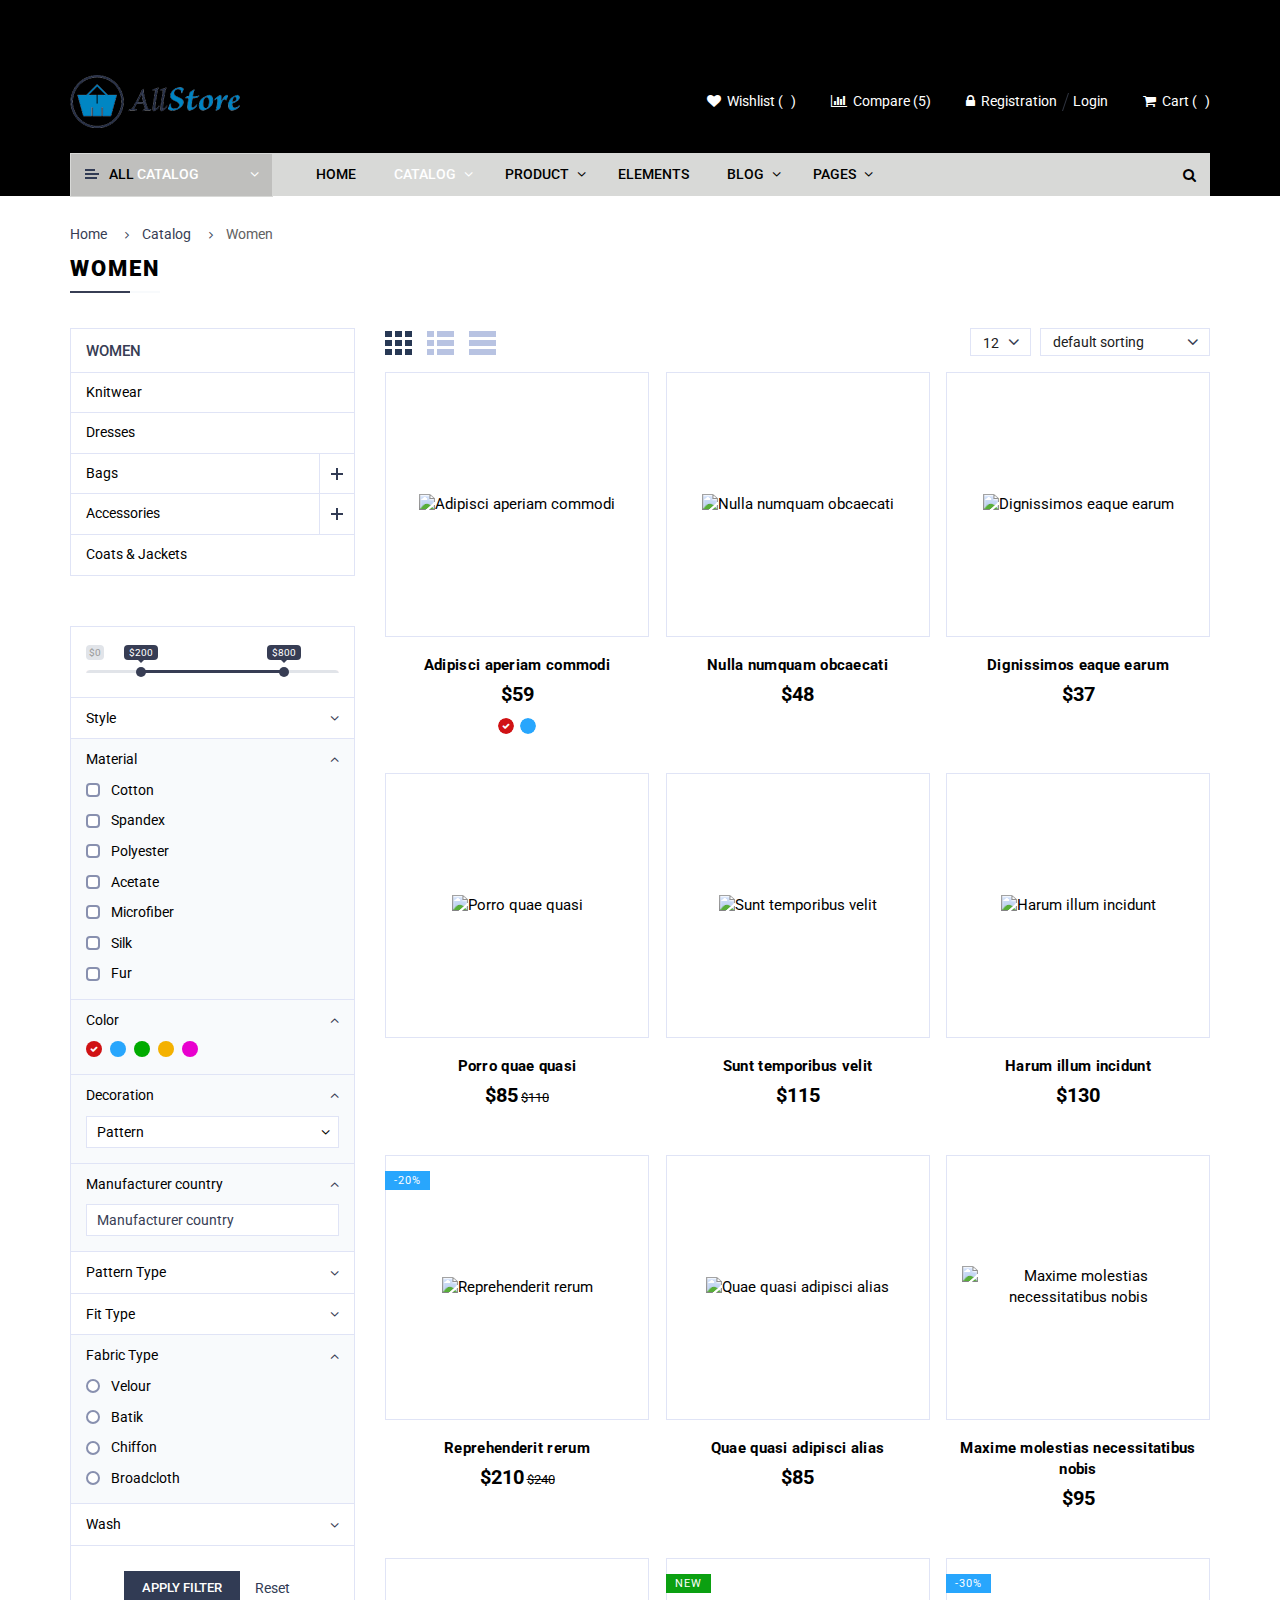
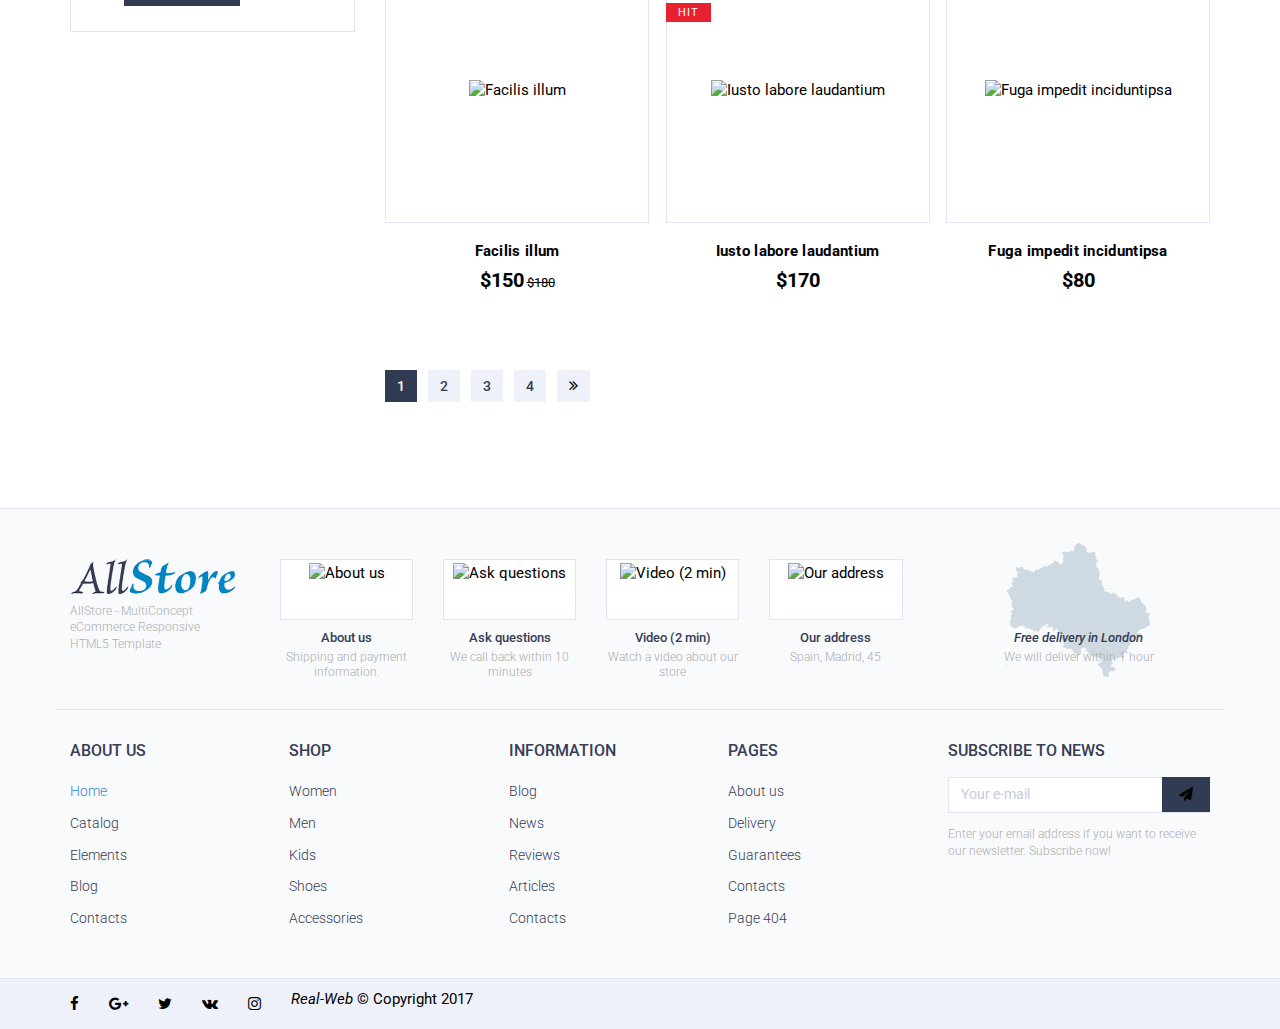
==== catalog-gallery.html @ 4636bed4 "update.html" ====
<!DOCTYPE html>
<html lang="en">
<head>
	<meta charset="UTF-8">
	<meta http-equiv="X-UA-Compatible" content="IE=edge">
	<meta name="viewport" content="width=device-width, initial-scale=1.0">
	<meta name="format-detection" content="telephone=no">
	<title>AllStore - MultiConcept eCommerce Template</title>

	<link href="https://fonts.googleapis.com/css?family=PT+Serif:400,400i,700,700ii%7CRoboto:300,300i,400,400i,500,500i,700,700i,900,900i&amp;subset=cyrillic" rel="stylesheet">

	<link rel="stylesheet" href="css/font-awesome.min.css">
	<link rel="stylesheet" href="css/bootstrap.min.css">
	<link rel="stylesheet" href="css/ion.rangeSlider.css">
	<link rel="stylesheet" href="css/ion.rangeSlider.skinFlat.css">
	<link rel="stylesheet" href="css/jquery.bxslider.css">
	<link rel="stylesheet" href="css/jquery.fancybox.css">
	<link rel="stylesheet" href="css/flexslider.css">
	<link rel="stylesheet" href="css/swiper.css">
	<link rel="stylesheet" href="css/style.css">
	<link rel="stylesheet" href="css/media.css">

</head>
<body>
<!-- Header - start -->
<header class="header">

	<!-- Topbar - start -->
	<div class="header_top">
		<div class="container">
			<ul class="contactinfo nav nav-pills">
				<li>
					<i class='fa fa-phone'></i> +7 777 123 1575
				</li>
				<li>
					<i class="fa fa-envelope"></i> admin@real-web.pro
				</li>
			</ul>
			<!-- Social links -->
			<ul class="social-icons nav navbar-nav">
				<li>
					<a href="http://facebook.com" rel="nofollow" target="_blank">
						<i class="fa fa-facebook"></i>
					</a>
				</li>
				<li>
					<a href="http://google.com" rel="nofollow" target="_blank">
						<i class="fa fa-google-plus"></i>
					</a>
				</li>
				<li>
					<a href="http://twitter.com" rel="nofollow" target="_blank">
						<i class="fa fa-twitter"></i>
					</a>
				</li>
				<li>
					<a href="http://vk.com" rel="nofollow" target="_blank">
						<i class="fa fa-vk"></i>
					</a>
				</li>
				<li>
					<a href="http://instagram.com" rel="nofollow" target="_blank">
						<i class="fa fa-instagram"></i>
					</a>
				</li>
			</ul>		</div>
	</div>
	<!-- Topbar - end -->

	<!-- Logo, Shop-menu - start -->
	<div class="header-middle">
		<div class="container header-middle-cont">
			<div class="toplogo">
				<a href="index.html">
					<img src="img/logo.png" alt="AllStore - MultiConcept eCommerce Template">
				</a>
			</div>
			<div class="shop-menu">
				<ul>

					<li>
						<a href="wishlist.html">
							<i class="fa fa-heart"></i>
							<span class="shop-menu-ttl">Wishlist</span>
							(<span id="topbar-favorites">1</span>)
						</a>
					</li>

					<li>
						<a href="compare.html">
							<i class="fa fa-bar-chart"></i>
							<span class="shop-menu-ttl">Compare</span> (5)
						</a>
					</li>

					<li class="topauth">
						<a href="auth.html">
							<i class="fa fa-lock"></i>
							<span class="shop-menu-ttl">Registration</span>
						</a>
						<a href="auth.html">
							<span class="shop-menu-ttl">Login</span>
						</a>
					</li>

					<li>
						<div class="h-cart">
							<a href="cart.html">
								<i class="fa fa-shopping-cart"></i>
								<span class="shop-menu-ttl">Cart</span>
								(<b>0</b>)
							</a>
						</div>
					</li>

				</ul>
			</div>
		</div>
	</div>
	<!-- Logo, Shop-menu - end -->

	<!-- Topmenu - start -->
	<div class="header-bottom">
		<div class="container">
			<nav class="topmenu">

				<!-- Catalog menu - start -->
				<div class="topcatalog">
					<a class="topcatalog-btn" href="catalog-list.html"><span>All</span> catalog</a>
					<ul class="topcatalog-list">
						<li>
							<a href="catalog-list.html">
								Women
							</a>
							<i class="fa fa-angle-right"></i>
							<ul>
								<li>
									<a href="catalog-list.html">
										Knitwear
									</a>
								</li>
								<li>
									<a href="catalog-list.html">
										Dresses
									</a>
								</li>
								<li>
									<a href="catalog-list.html">
										Bags
									</a>
									<i class="fa fa-angle-right"></i>
									<ul>
										<li>
											<a href="catalog-list.html">
												Shoulder Bags
											</a>
										</li>
										<li>
											<a href="catalog-list.html">
												Falabella
											</a>
										</li>
										<li>
											<a href="catalog-list.html">
												Becks
											</a>
										</li>
										<li>
											<a href="catalog-list.html">
												Clutches
											</a>
										</li>
										<li>
											<a href="catalog-list.html">
												Travel Bags
											</a>
										</li>
									</ul>
								</li>
								<li>
									<a href="catalog-list.html">
										Accessories
									</a>
									<i class="fa fa-angle-right"></i>
									<ul>
										<li>
											<a href="catalog-list.html">
												Sunglasses
											</a>
										</li>
										<li>
											<a href="catalog-list.html">
												Tech Cases
											</a>
										</li>
										<li>
											<a href="catalog-list.html">
												Jewelry
											</a>
										</li>
										<li>
											<a href="catalog-list.html">
												Stella
											</a>
										</li>
									</ul>
								</li>
								<li>
									<a href="catalog-list.html">
										Coats & Jackets
									</a>
								</li>
							</ul>
						</li>
						<li>
							<a href="catalog-list.html">
								Men
							</a>
							<i class="fa fa-angle-right"></i>
							<ul>
								<li>
									<a href="catalog-list.html">
										Jackets & Blazers
									</a>
								</li>
								<li>
									<a href="catalog-list.html">
										Pants & Shorts
									</a>
								</li>
								<li>
									<a href="catalog-list.html">
										Accessories
									</a>
									<i class="fa fa-angle-right"></i>
									<ul>
										<li>
											<a href="catalog-list.html">
												Bags
											</a>
										</li>
										<li>
											<a href="catalog-list.html">
												Sunglasses
											</a>
										</li>
										<li>
											<a href="catalog-list.html">
												Other Accessories
											</a>
										</li>
									</ul>
								</li>
								<li>
									<a href="catalog-list.html">
										Suiting
									</a>
								</li>
								<li>
									<a href="catalog-list.html">
										Shirts
									</a>
								</li>
							</ul>
						</li>
						<li>
							<a href="catalog-list.html">
								Kids
							</a>
							<i class="fa fa-angle-right"></i>
							<ul>
								<li>
									<a href="catalog-list.html">
										Girls
									</a>
									<i class="fa fa-angle-right"></i>
									<ul>
										<li>
											<a href="catalog-list.html">
												Outerwear
											</a>
										</li>
										<li>
											<a href="catalog-list.html">
												T-Shirts
											</a>
										</li>
										<li>
											<a href="catalog-list.html">
												Blouses & Shirts
											</a>
										</li>
										<li>
											<a href="catalog-list.html">
												Pants & Shorts
											</a>
										</li>
										<li>
											<a href="catalog-list.html">
												Sleepwear & Underwear
											</a>
										</li>
										<li>
											<a href="catalog-list.html">
												Skirts
											</a>
										</li>
									</ul>
								</li>
								<li>
									<a href="catalog-list.html">
										Boys
									</a>
									<i class="fa fa-angle-right"></i>
									<ul>
										<li>
											<a href="catalog-list.html">
												Shoes & Accessories
											</a>
										</li>
										<li>
											<a href="catalog-list.html">
												Jumpers & Cardigans
											</a>
										</li>
										<li>
											<a href="catalog-list.html">
												Shirts
											</a>
										</li>
										<li>
											<a href="catalog-list.html">
												Outerwear
											</a>
										</li>
										<li>
											<a href="catalog-list.html">
												Swimwear
											</a>
										</li>
									</ul>
								</li>
								<li>
									<a href="catalog-list.html">
										Baby
									</a>
									<i class="fa fa-angle-right"></i>
									<ul>
										<li>
											<a href="catalog-list.html">
												Baby Sets
											</a>
										</li>
										<li>
											<a href="catalog-list.html">
												Dresses & All-In-One
											</a>
										</li>
										<li>
											<a href="catalog-list.html">
												Pants & Shorts
											</a>
										</li>
										<li>
											<a href="catalog-list.html">
												Shoes & Accessories
											</a>
										</li>
										<li>
											<a href="catalog-list.html">
												T-shirts
											</a>
										</li>
										<li>
											<a href="catalog-list.html">
												Outerwear
											</a>
										</li>
									</ul>
								</li>
							</ul>
						</li>
						<li>
							<a href="catalog-list.html">
								Shoes
							</a>
							<i class="fa fa-angle-right"></i>
							<ul>
								<li>
									<a href="catalog-list.html">
										Women
									</a>
									<i class="fa fa-angle-right"></i>
									<ul>
										<li>
											<a href="catalog-list.html">
												Elyse
											</a>
										</li>
										<li>
											<a href="catalog-list.html">
												Odette
											</a>
										</li>
										<li>
											<a href="catalog-list.html">
												Brody
											</a>
										</li>
										<li>
											<a href="catalog-list.html">
												Flats
											</a>
										</li>
										<li>
											<a href="catalog-list.html">
												Sandals
											</a>
										</li>
									</ul>
								</li>
								<li>
									<a href="catalog-list.html">
										Men
									</a>
									<i class="fa fa-angle-right"></i>
									<ul>
										<li>
											<a href="catalog-list.html">
												Casual Shoes
											</a>
										</li>
										<li>
											<a href="catalog-list.html">
												Sneakers
											</a>
										</li>
										<li>
											<a href="catalog-list.html">
												Sandals
											</a>
										</li>
										<li>
											<a href="catalog-list.html">
												Boots
											</a>
										</li>
										<li>
											<a href="catalog-list.html">
												Mules & Clogs
											</a>
										</li>
									</ul>
								</li>
								<li>
									<a href="catalog-list.html">
										Children's
									</a>
									<i class="fa fa-angle-right"></i>
									<ul>
										<li>
											<a href="catalog-list.html">
												Girls
											</a>
										</li>
										<li>
											<a href="catalog-list.html">
												Boys
											</a>
										</li>
									</ul>
								</li>
								<li>
									<a href="catalog-list.html">
										Baby Shoe
									</a>
									<i class="fa fa-angle-right"></i>
									<ul>
										<li>
											<a href="catalog-list.html">
												First Walkers
											</a>
										</li>
										<li>
											<a href="catalog-list.html">
												Sneakers
											</a>
										</li>
										<li>
											<a href="catalog-list.html">
												Boots
											</a>
										</li>
										<li>
											<a href="catalog-list.html">
												Sandals & Clogs
											</a>
										</li>
									</ul>
								</li>
							</ul>
						</li>
					</ul>
				</div>
				<!-- Catalog menu - end -->

				<!-- Main menu - start -->
				<button type="button" class="mainmenu-btn">Menu</button>

				<ul class="mainmenu">
					<li>
						<a href="index.html">
							Home
						</a>
					</li>
					<li class="menu-item-has-children">
						<a href="catalog-list.html" class="active">
							Catalog <i class="fa fa-angle-down"></i>
						</a>
						<ul class="sub-menu">
							<li>
								<a href="catalog-list.html">
									Catalog List - Style 1
								</a>
							</li>
							<li>
								<a href="catalog-list-2.html">
									Catalog List - Style 2
								</a>
							</li>
							<li>
								<a href="catalog-gallery.html" class="active">
									Catalog Gallery - Style 1
								</a>
							</li>
							<li>
								<a href="catalog-gallery-2.html">
									Catalog Gallery - Style 2
								</a>
							</li>
							<li>
								<a href="catalog-table.html">
									Catalog Table
								</a>
							</li>
						</ul>
					</li>
					<li class="menu-item-has-children">
						<a href="product.html">
							Product <i class="fa fa-angle-down"></i>
						</a>
						<ul class="sub-menu">
							<li>
								<a href="product.html">
									Product - Style 1 (Slider)
								</a>
							</li>
							<li>
								<a href="product-2.html">
									Product - Style 2 (Scroll)
								</a>
							</li>
						</ul>
					</li>
					<li>
						<a href="elements.html">
							Elements
						</a>
					</li>
					<li class="menu-item-has-children">
						<a href="blog.html">
							Blog <i class="fa fa-angle-down"></i>
						</a>
						<ul class="sub-menu">
							<li>
								<a href="blog.html">
									Blog - Style 1
								</a>
							</li>
							<li>
								<a href="blog-2.html">
									Blog - Style 2
								</a>
							</li>
							<li>
								<a href="post.html">
									Single Post
								</a>
							</li>
						</ul>
					</li>
					<li class="menu-item-has-children">
						<a href="#">
							Pages <i class="fa fa-angle-down"></i>
						</a>
						<ul class="sub-menu">
							<li>
								<a href="contacts.html">
									Contacts
								</a>
							</li>
							<li>
								<a href="cart.html">
									Cart
								</a>
							</li>
							<li>
								<a href="auth.html">
									Authorization
								</a>
							</li>
							<li>
								<a href="compare.html">
									Compare
								</a>
							</li>
							<li>
								<a href="wishlist.html">
									Wishlist
								</a>
							</li>
							<li>
								<a href="404.html">
									Error 404
								</a>
							</li>
						</ul>
					</li>
					<li class="mainmenu-more">
						<span>...</span>
						<ul class="mainmenu-sub"></ul>
					</li>
				</ul>
				<!-- Main menu - end -->

				<!-- Search - start -->
				<div class="topsearch">
					<a id="topsearch-btn" class="topsearch-btn" href="#"><i class="fa fa-search"></i></a>
					<form class="topsearch-form" action="#">
						<input type="text" placeholder="Search products">
						<button type="submit"><i class="fa fa-search"></i></button>
					</form>
				</div>
				<!-- Search - end -->

			</nav>		</div>
	</div>
	<!-- Topmenu - end -->

</header>
<!-- Header - end -->


<!-- Main Content - start -->
<main>
	<section class="container">


		<ul class="b-crumbs">
			<li>
				<a href="index.html">
					Home
				</a>
			</li>
			<li>
				<a href="catalog-list.html">
					Catalog
				</a>
			</li>
			<li>
				<span>Women</span>
			</li>
		</ul>
		<h1 class="main-ttl"><span>Women</span></h1>
		<!-- Catalog Sidebar - start -->
		<div class="section-sb">

			<!-- Catalog Categories - start -->
			<div class="section-sb-current">
				<h3><a href="catalog-list.html">Women <span id="section-sb-toggle" class="section-sb-toggle"><span class="section-sb-ico"></span></span></a></h3>
				<ul class="section-sb-list" id="section-sb-list">
					<li class="categ-1">
						<a href="catalog-list.html">
							<span class="categ-1-label">Knitwear</span>
						</a>
					</li>
					<li class="categ-1">
						<a href="catalog-list.html">
							<span class="categ-1-label">Dresses</span>
						</a>
					</li>
					<li class="categ-1 has_child">
						<a href="catalog-list.html">
							<span class="categ-1-label">Bags</span>
							<span class="section-sb-toggle"><span class="section-sb-ico"></span></span>
						</a>
						<ul>
							<li class="categ-2">
								<a href="catalog-list.html">
									<span class="categ-2-label">Shoulder Bags</span>
								</a>
							</li>
							<li class="categ-2">
								<a href="catalog-list.html">
									<span class="categ-2-label">Falabella</span>
								</a>
							</li>
							<li class="categ-2">
								<a href="catalog-list.html">
									<span class="categ-2-label">Becks</span>
								</a>
							</li>
							<li class="categ-2">
								<a href="catalog-list.html">
									<span class="categ-2-label">Clutches</span>
								</a>
							</li>
							<li class="categ-2">
								<a href="catalog-list.html">
									<span class="categ-2-label">Travel Bags</span>
								</a>
							</li>
						</ul>
					</li>
					<li class="categ-1 has_child">
						<a href="catalog-list.html">
							<span class="categ-1-label">Accessories</span>
							<span class="section-sb-toggle"><span class="section-sb-ico"></span></span>
						</a>
						<ul>
							<li class="categ-2">
								<a href="catalog-list.html">
									<span class="categ-2-label">Sunglasses</span>
								</a>
							</li>
							<li class="categ-2">
								<a href="catalog-list.html">
									<span class="categ-2-label">Tech Cases</span>
								</a>
							</li>
							<li class="categ-2">
								<a href="catalog-list.html">
									<span class="categ-2-label">Jewelry</span>
								</a>
							</li>
							<li class="categ-2">
								<a href="catalog-list.html">
									<span class="categ-2-label">Stella</span>
								</a>
							</li>
						</ul>
					</li>
					<li class="categ-1">
						<a href="catalog-list.html">
							<span class="categ-1-label">Coats & Jackets</span>
						</a>
					</li>
				</ul>
			</div>
			<!-- Catalog Categories - end -->

			<!-- Filter - start -->
			<div class="section-filter">
				<button id="section-filter-toggle" class="section-filter-toggle" data-close="Hide Filter" data-open="Show Filter">
					<span>Show Filter</span> <i class="fa fa-angle-down"></i>
				</button>
				<div class="section-filter-cont">
					<div class="section-filter-price">
						<div class="range-slider section-filter-price" data-min="0" data-max="1000" data-from="200" data-to="800" data-prefix="$" data-grid="false"></div>
					</div>
					<div class="section-filter-item">
						<p class="section-filter-ttl">Style <i class="fa fa-angle-down"></i></p>
						<div class="section-filter-fields">
							<p class="section-filter-field">
								<input id="section-filter-checkbox2-1" value="on" type="checkbox">
								<label class="section-filter-checkbox" for="section-filter-checkbox2-1">Work</label>
							</p>
							<p class="section-filter-field">
								<input id="section-filter-checkbox2-2" value="on" type="checkbox">
								<label class="section-filter-checkbox" for="section-filter-checkbox2-2">Vintage</label>
							</p>
							<p class="section-filter-field">
								<input id="section-filter-checkbox2-3" value="on" type="checkbox">
								<label class="section-filter-checkbox" for="section-filter-checkbox2-3">Cute</label>
							</p>
							<p class="section-filter-field">
								<input id="section-filter-checkbox2-4" value="on" type="checkbox">
								<label class="section-filter-checkbox" for="section-filter-checkbox2-4">Novelty</label>
							</p>
							<p class="section-filter-field">
								<input id="section-filter-checkbox2-5" value="on" type="checkbox">
								<label class="section-filter-checkbox" for="section-filter-checkbox2-5">Brief</label>
							</p>
						</div>
					</div>
					<div class="section-filter-item opened">
						<p class="section-filter-ttl">Material <i class="fa fa-angle-down"></i></p>
						<div class="section-filter-fields">
							<p class="section-filter-field">
								<input id="section-filter-checkbox3-1" value="on" type="checkbox">
								<label class="section-filter-checkbox" for="section-filter-checkbox3-1">Cotton</label>
							</p>
							<p class="section-filter-field">
								<input id="section-filter-checkbox3-2" value="on" type="checkbox">
								<label class="section-filter-checkbox" for="section-filter-checkbox3-2">Spandex</label>
							</p>
							<p class="section-filter-field">
								<input id="section-filter-checkbox3-3" value="on" type="checkbox">
								<label class="section-filter-checkbox" for="section-filter-checkbox3-3">Polyester</label>
							</p>
							<p class="section-filter-field">
								<input id="section-filter-checkbox3-4" value="on" type="checkbox">
								<label class="section-filter-checkbox" for="section-filter-checkbox3-4">Acetate</label>
							</p>
							<p class="section-filter-field">
								<input id="section-filter-checkbox3-5" value="on" type="checkbox">
								<label class="section-filter-checkbox" for="section-filter-checkbox3-5">Microfiber</label>
							</p>
							<p class="section-filter-field">
								<input id="section-filter-checkbox3-6" value="on" type="checkbox">
								<label class="section-filter-checkbox" for="section-filter-checkbox3-6">Silk</label>
							</p>
							<p class="section-filter-field">
								<input id="section-filter-checkbox3-7" value="on" type="checkbox">
								<label class="section-filter-checkbox" for="section-filter-checkbox3-7">Fur</label>
							</p>
						</div>
					</div>
					<div class="section-filter-item opened">
						<p class="section-filter-ttl">Color <i class="fa fa-angle-down"></i></p>
						<div class="section-filter-fields">
							<ul class="section-filter-color">
								<li class="active"><img src="img/color/red.jpg" alt="Red"></li>
								<li><img src="img/color/blue.jpg" alt="Blue"></li>
								<li><img src="img/color/green.jpg" alt="Green"></li>
								<li><img src="img/color/yellow.jpg" alt="Yellow"></li>
								<li><img src="img/color/purple.jpg" alt="Purple"></li>
							</ul>
						</div>
					</div>
					<div class="section-filter-item opened">
						<p class="section-filter-ttl">Decoration <i class="fa fa-angle-down"></i></p>
						<div class="section-filter-fields">
							<div class="section-filter-select">
								<select data-placeholder="Decoration" class="chosen-select">
									<option>Pattern</option>
									<option>Pockets</option>
									<option>Button</option>
									<option>Beading</option>
									<option>LOGO</option>
									<option>Spliced</option>
									<option>Letter</option>
									<option>Pleated</option>
									<option>Appliques</option>
									<option>Bow</option>
									<option>Criss-Cross</option>
									<option>Crystal</option>
									<option>Draped</option>
									<option>Embroidery</option>
									<option>Feathers</option>
									<option>Fur</option>
									<option>Flowers</option>
									<option>Lace</option>
									<option>Pearls</option>
									<option>Ruched</option>
									<option>Ruffles</option>
									<option>Sashes</option>
									<option>Ribbons</option>
									<option>Sequined</option>
									<option>Tassel</option>
									<option>Rivet</option>
									<option>Hole</option>
									<option>Hollow Out</option>
									<option>Embroidered Flares</option>
									<option>Cuffs</option>
									<option>Patches</option>
									<option>Fake Zippers</option>
									<option>Bleached</option>
									<option>Ripped</option>
									<option>Washed</option>
									<option>Patchwork</option>
									<option>Scratched</option>
									<option>Side Stripe</option>
									<option>None</option>
									<option>Character</option>
									<option>Other</option>
									<option>Badge</option>
									<option>Offset printing</option>
									<option>Patch pocket</option>
								</select>
							</div>
						</div>
					</div>
					<div class="section-filter-item opened">
						<p class="section-filter-ttl">Manufacturer country <i class="fa fa-angle-down"></i></p>
						<div class="section-filter-fields">
							<div class="section-filter-select">
								<select data-placeholder="Manufacturer country" class="chosen-select" multiple>
									<optgroup label="EUROPE">
										<option>Albania</option>
										<option>Andorra</option>
										<option>Armenia</option>
										<option>Austria</option>
										<option>Azerbaijan</option>
										<option>Belarus</option>
										<option>Belgium</option>
										<option>Bosnia and Herzegovina</option>
										<option>Bulgaria</option>
										<option>Croatia</option>
										<option>Cyprus</option>
										<option>Czech Republic</option>
										<option>Denmark</option>
										<option>Estonia</option>
										<option>Finland</option>
										<option>France</option>
										<option>Georgia</option>
										<option>Germany</option>
										<option>Greece</option>
										<option>Hungary</option>
										<option>Iceland</option>
										<option>Ireland</option>
										<option>Italy</option>
										<option>Latvia</option>
										<option>Liechtenstein</option>
										<option>Lithuania</option>
										<option>Luxembourg</option>
										<option>Macedonia</option>
										<option>Malta</option>
										<option>Moldova</option>
										<option>Monaco</option>
										<option>Montenegro</option>
										<option>Netherlands</option>
										<option>Norway</option>
										<option>Poland</option>
										<option>Portugal</option>
										<option>Romania</option>
										<option>San Marino</option>
										<option>Serbia</option>
										<option>Slovakia</option>
										<option>Slovenia</option>
										<option>Spain</option>
										<option>Sweden</option>
										<option>Switzerland</option>
										<option>Ukraine</option>
										<option>United Kingdom</option>
										<option>Vatican City</option>
									</optgroup>
									<optgroup label="ASIA">
										<option>Afghanistan</option>
										<option>Bahrain</option>
										<option>Bangladesh</option>
										<option>Bhutan</option>
										<option>Brunei</option>
										<option>Burma (Myanmar)</option>
										<option>Cambodia</option>
										<option>China</option>
										<option>East Timor</option>
										<option>India</option>
										<option>Indonesia</option>
										<option>Iran</option>
										<option>Iraq</option>
										<option>Israel</option>
										<option>Japan</option>
										<option>Jordan</option>
										<option>Kazakhstan</option>
										<option>Korea, North</option>
										<option>Korea, South</option>
										<option>Kuwait</option>
										<option>Kyrgyzstan</option>
										<option>Laos</option>
										<option>Lebanon</option>
										<option>Malaysia</option>
										<option>Maldives</option>
										<option>Mongolia</option>
										<option>Nepal</option>
										<option>Oman</option>
										<option>Pakistan</option>
										<option>Philippines</option>
										<option>Qatar</option>
										<option>Russian Federation</option>
										<option>Saudi Arabia</option>
										<option>Singapore</option>
										<option>Sri Lanka</option>
										<option>Syria</option>
										<option>Tajikistan</option>
										<option>Thailand</option>
										<option>Turkey</option>
										<option>Turkmenistan</option>
										<option>United Arab Emirates</option>
										<option>Uzbekistan</option>
										<option>Vietnam</option>
										<option>Yemen</option>
									</optgroup>
									<optgroup label="N. AMERICA">
										<option>Antigua and Barbuda</option>
										<option>Bahamas</option>
										<option>Barbados</option>
										<option>Belize</option>
										<option>Canada</option>
										<option>Costa Rica</option>
										<option>Cuba</option>
										<option>Dominica</option>
										<option>Dominican Republic</option>
										<option>El Salvador</option>
										<option>Grenada</option>
										<option>Guatemala</option>
										<option>Haiti</option>
										<option>Honduras</option>
										<option>Jamaica</option>
										<option>Mexico</option>
										<option>Nicaragua</option>
										<option>Panama</option>
										<option>Saint Kitts and Nevis</option>
										<option>Saint Lucia</option>
										<option>Saint Vincent and the Grenadines</option>
										<option>Trinidad and Tobago</option>
										<option>United States</option>
									</optgroup>
									<optgroup label="S. AMERICA">
										<option>Argentina</option>
										<option>Bolivia</option>
										<option>Brazil</option>
										<option>Chile</option>
										<option>Colombia</option>
										<option>Ecuador</option>
										<option>Guyana</option>
										<option>Paraguay</option>
										<option>Peru</option>
										<option>Suriname</option>
										<option>Uruguay</option>
										<option>Venezuela</option>
									</optgroup>
									<optgroup label="AFRICA">
										<option>Algeria</option>
										<option>Angola</option>
										<option>Benin</option>
										<option>Botswana</option>
										<option>Burkina</option>
										<option>Burundi</option>
										<option>Cameroon</option>
										<option>Cape Verde</option>
										<option>Central African Republic</option>
										<option>Chad</option>
										<option>Comoros</option>
										<option>Congo</option>
										<option>Congo</option>
										<option>Djibouti</option>
										<option>Egypt</option>
										<option>Equatorial Guinea</option>
										<option>Eritrea</option>
										<option>Ethiopia</option>
										<option>Gabon</option>
										<option>Gambia</option>
										<option>Ghana</option>
										<option>Guinea</option>
										<option>Guinea-Bissau</option>
										<option>Ivory Coast</option>
										<option>Kenya</option>
										<option>Lesotho</option>
										<option>Liberia</option>
										<option>Libya</option>
										<option>Madagascar</option>
										<option>Malawi</option>
										<option>Mali</option>
										<option>Mauritania</option>
										<option>Mauritius</option>
										<option>Morocco</option>
										<option>Mozambique</option>
										<option>Namibia</option>
										<option>Niger</option>
										<option>Nigeria</option>
										<option>Rwanda</option>
										<option>Sao Tome and Principe</option>
										<option>Senegal</option>
										<option>Seychelles</option>
										<option>Sierra Leone</option>
										<option>Somalia</option>
										<option>South Africa</option>
										<option>South Sudan</option>
										<option>Sudan</option>
										<option>Swaziland</option>
										<option>Tanzania</option>
										<option>Togo</option>
										<option>Tunisia</option>
										<option>Uganda</option>
										<option>Zambia</option>
										<option>Zimbabwe</option>
									</optgroup>
									<optgroup label="OCEANIA">
										<option>Australia</option>
										<option>Fiji</option>
										<option>Kiribati</option>
										<option>Marshall Islands</option>
										<option>Micronesia</option>
										<option>Nauru</option>
										<option>New Zealand</option>
										<option>Palau</option>
										<option>Papua New Guinea</option>
										<option>Samoa</option>
										<option>Solomon Islands</option>
										<option>Tonga</option>
										<option>Tuvalu</option>
										<option>Vanuatu</option>
									</optgroup>
								</select>
							</div>
						</div>
					</div>
					<div class="section-filter-item">
						<p class="section-filter-ttl">Pattern Type <i class="fa fa-angle-down"></i></p>
						<div class="section-filter-fields">
							<p class="section-filter-field">
								<input id="section-filter-checkbox4-1" value="on" type="checkbox">
								<label class="section-filter-checkbox" for="section-filter-checkbox4-1">Solid</label>
							</p>
							<p class="section-filter-field">
								<input id="section-filter-checkbox4-2" value="on" type="checkbox">
								<label class="section-filter-checkbox" for="section-filter-checkbox4-2">Patchwork</label>
							</p>
							<p class="section-filter-field">
								<input id="section-filter-checkbox4-3" value="on" type="checkbox">
								<label class="section-filter-checkbox" for="section-filter-checkbox4-3">Dot</label>
							</p>
							<p class="section-filter-field">
								<input id="section-filter-checkbox4-4" value="on" type="checkbox">
								<label class="section-filter-checkbox" for="section-filter-checkbox4-4">Print</label>
							</p>
							<p class="section-filter-field">
								<input id="section-filter-checkbox4-5" value="on" type="checkbox">
								<label class="section-filter-checkbox" for="section-filter-checkbox4-5">Character</label>
							</p>
						</div>
					</div>
					<div class="section-filter-item">
						<p class="section-filter-ttl">Fit Type <i class="fa fa-angle-down"></i></p>
						<div class="section-filter-fields">
							<p class="section-filter-field">
								<input id="section-filter-checkbox5-1" value="on" type="checkbox">
								<label class="section-filter-checkbox" for="section-filter-checkbox5-1">Loose</label>
							</p>
							<p class="section-filter-field">
								<input id="section-filter-checkbox5-2" value="on" type="checkbox">
								<label class="section-filter-checkbox" for="section-filter-checkbox5-2">Skinny</label>
							</p>
							<p class="section-filter-field">
								<input id="section-filter-checkbox5-3" value="on" type="checkbox">
								<label class="section-filter-checkbox" for="section-filter-checkbox5-3">Regular</label>
							</p>
							<p class="section-filter-field">
								<input id="section-filter-checkbox5-4" value="on" type="checkbox">
								<label class="section-filter-checkbox" for="section-filter-checkbox5-4">Straight</label>
							</p>
							<p class="section-filter-field">
								<input id="section-filter-checkbox5-5" value="on" type="checkbox">
								<label class="section-filter-checkbox" for="section-filter-checkbox5-5">Boot Cut</label>
							</p>
						</div>
					</div>
					<div class="section-filter-item opened">
						<p class="section-filter-ttl">Fabric Type <i class="fa fa-angle-down"></i></p>
						<div class="section-filter-fields">
							<p class="section-filter-field">
								<input id="section-filter-radio1-1" value="on" type="radio" name="section-filter-radio1">
								<label class="section-filter-radio" for="section-filter-radio1-1">Velour</label>
							</p>
							<p class="section-filter-field">
								<input id="section-filter-radio1-2" value="on" type="radio" name="section-filter-radio1">
								<label class="section-filter-radio" for="section-filter-radio1-2">Batik</label>
							</p>
							<p class="section-filter-field">
								<input id="section-filter-radio1-3" value="on" type="radio" name="section-filter-radio1">
								<label class="section-filter-radio" for="section-filter-radio1-3">Chiffon</label>
							</p>
							<p class="section-filter-field">
								<input id="section-filter-radio1-4" value="on" type="radio" name="section-filter-radio1">
								<label class="section-filter-radio" for="section-filter-radio1-4">Broadcloth</label>
							</p>
						</div>
					</div>
					<div class="section-filter-item">
						<p class="section-filter-ttl">Wash <i class="fa fa-angle-down"></i></p>
						<div class="section-filter-fields">
							<p class="section-filter-field">
								<input id="section-filter-checkbox6-1" value="on" type="checkbox">
								<label class="section-filter-checkbox" for="section-filter-checkbox6-1">Colored</label>
							</p>
							<p class="section-filter-field">
								<input id="section-filter-checkbox6-2" value="on" type="checkbox">
								<label class="section-filter-checkbox" for="section-filter-checkbox6-2">Light</label>
							</p>
							<p class="section-filter-field">
								<input id="section-filter-checkbox6-3" value="on" type="checkbox">
								<label class="section-filter-checkbox" for="section-filter-checkbox6-3">Medium</label>
							</p>
							<p class="section-filter-field">
								<input id="section-filter-checkbox6-4" value="on" type="checkbox">
								<label class="section-filter-checkbox" for="section-filter-checkbox6-4">Stonewashed</label>
							</p>
							<p class="section-filter-field">
								<input id="section-filter-checkbox6-5" value="on" type="checkbox">
								<label class="section-filter-checkbox" for="section-filter-checkbox6-5">White</label>
							</p>
							<p class="section-filter-field">
								<input id="section-filter-checkbox6-6" value="on" type="checkbox">
								<label class="section-filter-checkbox" for="section-filter-checkbox6-6">Distrressed</label>
							</p>
						</div>
					</div>
					<div class="section-filter-buttons">
						<input class="btn btn-themes" id="set_filter" name="set_filter" value="Apply filter" type="button">
						<input class="btn btn-link" id="del_filter" name="del_filter" value="Reset" type="button">
					</div>
				</div>
			</div>
			<!-- Filter - end -->

		</div>
		<!-- Catalog Sidebar - end -->
		<!-- Catalog Items | Gallery V1 - start -->
		<div class="section-cont">

			<!-- Catalog Topbar - start -->
			<div class="section-top">

				<!-- View Mode -->
				<ul class="section-mode">
					<li class="section-mode-gallery active"><a title="View mode: Gallery" href="catalog-gallery.html"></a></li>
					<li class="section-mode-list"><a title="View mode: List" href="catalog-list.html"></a></li>
					<li class="section-mode-table"><a title="View mode: Table" href="catalog-table.html"></a></li>
				</ul>

				<!-- Sorting -->
				<div class="section-sortby">
					<p>default sorting</p>
					<ul>
						<li>
							<a href="#">sort by popularity</a>
						</li>
						<li>
							<a href="#">low price to high</a>
						</li>
						<li>
							<a href="#">high price to low</a>
						</li>
						<li>
							<a href="#">by title A <i class="fa fa-angle-right"></i> Z</a>
						</li>
						<li>
							<a href="#">by title Z <i class="fa fa-angle-right"></i> A</a>
						</li>
						<li>
							<a href="#">default sorting</a>
						</li>
					</ul>
				</div>

				<!-- Count per page -->
				<div class="section-count">
					<p>12</p>
					<ul>
						<li><a href="#">12</a></li>
						<li><a href="#">24</a></li>
						<li><a href="#">48</a></li>
					</ul>
				</div>

			</div>
			<!-- Catalog Topbar - end -->
			<div class="prod-items section-items">

				<div class="prod-i">
					<div class="prod-i-top">
						<a href="product.html" class="prod-i-img"><!-- NO SPACE --><img src="http://placehold.it/300x311" alt="Adipisci aperiam commodi"><!-- NO SPACE --></a>
						<p class="prod-i-info">
							<a href="#" class="prod-i-favorites"><span>Wishlist</span><i class="fa fa-heart"></i></a>
							<a href="#" class="qview-btn prod-i-qview"><span>Quick View</span><i class="fa fa-search"></i></a>
							<a class="prod-i-compare" href="#"><span>Compare</span><i class="fa fa-bar-chart"></i></a>
						</p>
						<a href="#" class="prod-i-buy">Add to cart</a>
						<p class="prod-i-properties-label"><i class="fa fa-info"></i></p>

						<div class="prod-i-properties">
							<dl>
								<dt>Exterior</dt>
								<dd>Silt Pocket<br></dd>
								<dt>Material</dt>
								<dd>PU<br></dd>
								<dt>Occasion</dt>
								<dd>Versatile<br></dd>
								<dt>Shape</dt>
								<dd>Casual Tote<br></dd>
								<dt>Pattern Type</dt>
								<dd>Solid<br></dd>
								<dt>Style</dt>
								<dd>American Style<br></dd>
								<dt>Hardness</dt>
								<dd>Soft<br></dd>
								<dt>Decoration</dt>
								<dd>None<br></dd>
								<dt>Closure Type</dt>
								<dd>Zipper<br></dd>
							</dl>
						</div>
					</div>
					<h3>
						<a href="product.html">Adipisci aperiam commodi</a>
					</h3>
					<p class="prod-i-price">
						<b>$59</b>
					</p>
					<div class="prod-i-skuwrapcolor">
						<ul class="prod-i-skucolor">
							<li class="bx_active"><img src="img/color/red.jpg" alt="Red"></li>
							<li><img src="img/color/blue.jpg" alt="Blue"></li>
						</ul>
					</div>
				</div>
				<div class="prod-i">
					<div class="prod-i-top">
						<a href="product.html" class="prod-i-img"><!-- NO SPACE --><img src="http://placehold.it/300x366" alt="Nulla numquam obcaecati"><!-- NO SPACE --></a>
						<p class="prod-i-info">
							<a href="#" class="prod-i-favorites"><span>Wishlist</span><i class="fa fa-heart"></i></a>
							<a href="#" class="qview-btn prod-i-qview"><span>Quick View</span><i class="fa fa-search"></i></a>
							<a class="prod-i-compare" href="#"><span>Compare</span><i class="fa fa-bar-chart"></i></a>
						</p>
						<a href="#" class="prod-i-buy">Add to cart</a>
						<p class="prod-i-properties-label"><i class="fa fa-info"></i></p>

						<div class="prod-i-properties">
							<dl>
								<dt>Material</dt>
								<dd>Cotton,Polyester<br></dd>
								<dt>Sleeve Length</dt>
								<dd>Short<br></dd>
								<dt>Tops Type</dt>
								<dd>Tees<br></dd>
								<dt>Pattern Type</dt>
								<dd>Solid<br></dd>
								<dt>Style</dt>
								<dd>Casual<br></dd>
								<dt>Hooded</dt>
								<dd>No<br></dd>
								<dt>Collar</dt>
								<dd>V-Neck<br></dd>
								<dt>Sleeve Style</dt>
								<dd>General<br></dd>
							</dl>
						</div>
					</div>
					<h3>
						<a href="product.html">Nulla numquam obcaecati</a>
					</h3>
					<p class="prod-i-price">
						<b>$48</b>
					</p>
				</div>
				<div class="prod-i">
					<div class="prod-i-top">
						<a href="product.html" class="prod-i-img"><!-- NO SPACE --><img src="http://placehold.it/370x300" alt="Dignissimos eaque earum"><!-- NO SPACE --></a>
						<p class="prod-i-info">
							<a href="#" class="prod-i-favorites"><span>Wishlist</span><i class="fa fa-heart"></i></a>
							<a href="#" class="qview-btn prod-i-qview"><span>Quick View</span><i class="fa fa-search"></i></a>
							<a class="prod-i-compare" href="#"><span>Compare</span><i class="fa fa-bar-chart"></i></a>
						</p>
						<a href="#" class="prod-i-buy">Add to cart</a>
						<p class="prod-i-properties-label"><i class="fa fa-info"></i></p>

						<div class="prod-i-properties">
							<dl>
								<dt>Gender</dt>
								<dd>Unisex<br></dd>
								<dt>Material</dt>
								<dd>Wool, Polyester<br></dd>
								<dt>Style</dt>
								<dd>Casual<br></dd>
								<dt>Pattern Type</dt>
								<dd>Solid<br></dd>
								<dt>Hats size</dt>
								<dd>Oversize<br></dd>
							</dl>
						</div>
					</div>
					<h3>
						<a href="product.html">Dignissimos eaque earum</a>
					</h3>
					<p class="prod-i-price">
						<b>$37</b>
					</p>
				</div>
				<div class="prod-i">
					<div class="prod-i-top">
						<a href="product.html" class="prod-i-img"><!-- NO SPACE --><img src="http://placehold.it/300x345" alt="Porro quae quasi"><!-- NO SPACE --></a>
						<p class="prod-i-info">
							<a href="#" class="prod-i-favorites"><span>Wishlist</span><i class="fa fa-heart"></i></a>
							<a href="#" class="qview-btn prod-i-qview"><span>Quick View</span><i class="fa fa-search"></i></a>
							<a class="prod-i-compare" href="#"><span>Compare</span><i class="fa fa-bar-chart"></i></a>
						</p>
						<a href="#" class="prod-i-buy">Add to cart</a>
						<p class="prod-i-properties-label"><i class="fa fa-info"></i></p>

						<div class="prod-i-properties">
							<dl>
								<dt>Sleeve Length</dt>
								<dd>Full<br></dd>
								<dt>Sleeve Style</dt>
								<dd>Long sleeve<br></dd>
								<dt>Collar</dt>
								<dd>V-Neck<br></dd>
								<dt>Fabric Type</dt>
								<dd>Broadcloth<br></dd>
								<dt>Material</dt>
								<dd>Cotton,Spandex<br></dd>
								<dt>Hooded</dt>
								<dd>No<br></dd>
								<dt>Pattern Type</dt>
								<dd>Solid<br></dd>
								<dt>Gender</dt>
								<dd>Men<br></dd>
								<dt>Style</dt>
								<dd>Fashion<br></dd>
							</dl>
						</div>
					</div>
					<h3>
						<a href="product.html">Porro quae quasi</a>
					</h3>
					<p class="prod-i-price">
						<b>$85</b>
						<del>$110</del>
					</p>
				</div>
				<div class="prod-i">
					<div class="prod-i-top">
						<a href="product.html" class="prod-i-img"><!-- NO SPACE --><img src="http://placehold.it/378x300" alt="Sunt temporibus velit"><!-- NO SPACE --></a>
						<p class="prod-i-info">
							<a href="#" class="prod-i-favorites"><span>Wishlist</span><i class="fa fa-heart"></i></a>
							<a href="#" class="qview-btn prod-i-qview"><span>Quick View</span><i class="fa fa-search"></i></a>
							<a class="prod-i-compare" href="#"><span>Compare</span><i class="fa fa-bar-chart"></i></a>
						</p>
						<a href="#" class="prod-i-buy">Add to cart</a>
						<p class="prod-i-properties-label"><i class="fa fa-info"></i></p>

						<div class="prod-i-properties">
							<dl>
								<dt>Gender</dt>
								<dd>Men<br></dd>
								<dt>Shaft Material</dt>
								<dd>Flock<br></dd>
								<dt>Lining Material</dt>
								<dd>Plush<br></dd>
								<dt>Insole Material</dt>
								<dd>Rubber<br></dd>
								<dt>Season</dt>
								<dd>Winter<br></dd>
								<dt>With Platforms</dt>
								<dd>No<br></dd>
								<dt>Pattern Type</dt>
								<dd>Solid<br></dd>
								<dt>Boot Height</dt>
								<dd>Ankle<br></dd>
								<dt>Closure Type</dt>
								<dd>Lace-Up<br></dd>
							</dl>
						</div>
					</div>
					<h3>
						<a href="product.html">Sunt temporibus velit</a>
					</h3>
					<p class="prod-i-price">
						<b>$115</b>
					</p>
				</div>
				<div class="prod-i">
					<div class="prod-i-top">
						<a href="product.html" class="prod-i-img"><!-- NO SPACE --><img src="http://placehold.it/300x394" alt="Harum illum incidunt"><!-- NO SPACE --></a>
						<p class="prod-i-info">
							<a href="#" class="prod-i-favorites"><span>Wishlist</span><i class="fa fa-heart"></i></a>
							<a href="#" class="qview-btn prod-i-qview"><span>Quick View</span><i class="fa fa-search"></i></a>
							<a class="prod-i-compare" href="#"><span>Compare</span><i class="fa fa-bar-chart"></i></a>
						</p>
						<a href="#" class="prod-i-buy">Add to cart</a>
						<p class="prod-i-properties-label"><i class="fa fa-info"></i></p>

						<div class="prod-i-properties">
							<dl>
								<dt>Outerwear Type</dt>
								<dd>Jackets<br></dd>
								<dt>Sleeve Style</dt>
								<dd>Regular<br></dd>
								<dt>Pattern Type</dt>
								<dd>Solid<br></dd>
								<dt>Material</dt>
								<dd>Polyester,Cotton<br></dd>
								<dt>Hooded</dt>
								<dd>Yes<br></dd>
								<dt>Style</dt>
								<dd>Casual<br></dd>
								<dt>Collar</dt>
								<dd>Turn-down Collar<br></dd>
								<dt>Decoration</dt>
								<dd>Pockets<br></dd>
								<dt>Gender</dt>
								<dd>Men<br></dd>
								<dt>Closure Type</dt>
								<dd>Zipper<br></dd>
							</dl>
						</div>
					</div>
					<h3>
						<a href="product.html">Harum illum incidunt</a>
					</h3>
					<p class="prod-i-price">
						<b>$130</b>
					</p>
				</div>
				<div class="prod-i">
					<div class="prod-i-top">
						<a href="product.html" class="prod-i-img"><!-- NO SPACE --><img src="http://placehold.it/300x303" alt="Reprehenderit rerum"><!-- NO SPACE --></a>
						<p class="prod-i-info">
							<a href="#" class="prod-i-favorites"><span>Wishlist</span><i class="fa fa-heart"></i></a>
							<a href="#" class="qview-btn prod-i-qview"><span>Quick View</span><i class="fa fa-search"></i></a>
							<a class="prod-i-compare" href="#"><span>Compare</span><i class="fa fa-bar-chart"></i></a>
						</p>
						<a href="#" class="prod-i-buy">Add to cart</a>
						<p class="prod-i-properties-label"><i class="fa fa-info"></i></p>

						<div class="prod-i-properties">
							<dl>
								<dt>Outerwear Type</dt>
								<dd>Jackets<br></dd>
								<dt>Sleeve Style</dt>
								<dd>Regular<br></dd>
								<dt>Pattern Type</dt>
								<dd>Solid<br></dd>
								<dt>Material</dt>
								<dd>Polyester,Cotton<br></dd>
								<dt>Hooded</dt>
								<dd>Yes<br></dd>
								<dt>Style</dt>
								<dd>Casual<br></dd>
								<dt>Collar</dt>
								<dd>Turn-down Collar<br></dd>
								<dt>Decoration</dt>
								<dd>Pockets<br></dd>
								<dt>Gender</dt>
								<dd>Boys<br></dd>
								<dt>Closure Type</dt>
								<dd>Zipper<br></dd>
							</dl>
						</div>

						<div class="prod-sticker">
							<p class="prod-sticker-3">-20%</p>
						</div>
					</div>
					<h3>
						<a href="product.html">Reprehenderit rerum</a>
					</h3>
					<p class="prod-i-price">
						<b>$210</b>
						<del>$240</del>
					</p>
				</div>
				<div class="prod-i">
					<div class="prod-i-top">
						<a href="product.html" class="prod-i-img"><!-- NO SPACE --><img src="http://placehold.it/300x588" alt="Quae quasi adipisci alias"><!-- NO SPACE --></a>
						<p class="prod-i-info">
							<a href="#" class="prod-i-favorites"><span>Wishlist</span><i class="fa fa-heart"></i></a>
							<a href="#" class="qview-btn prod-i-qview"><span>Quick View</span><i class="fa fa-search"></i></a>
							<a class="prod-i-compare" href="#"><span>Compare</span><i class="fa fa-bar-chart"></i></a>
						</p>
						<a href="#" class="prod-i-buy">Add to cart</a>
						<p class="prod-i-properties-label"><i class="fa fa-info"></i></p>

						<div class="prod-i-properties">
							<dl>
								<dt>Gender</dt>
								<dd>Women<br></dd>
								<dt>Pattern Type</dt>
								<dd>Solid<br></dd>
								<dt>Color Style</dt>
								<dd>Natural Color<br></dd>
								<dt>Material</dt>
								<dd>Polyester<br></dd>
								<dt>Length</dt>
								<dd>LongHooded<br></dd>
								<dt>Fabric Type</dt>
								<dd>Woven<br></dd>
							</dl>
						</div>
					</div>
					<h3>
						<a href="product.html">Quae quasi adipisci alias</a>
					</h3>
					<p class="prod-i-price">
						<b>$85</b>
					</p>
				</div>
				<div class="prod-i">
					<div class="prod-i-top">
						<a href="product.html" class="prod-i-img"><!-- NO SPACE --><img src="http://placehold.it/300x416" alt="Maxime molestias necessitatibus nobis"><!-- NO SPACE --></a>
						<p class="prod-i-info">
							<a href="#" class="prod-i-favorites"><span>Wishlist</span><i class="fa fa-heart"></i></a>
							<a href="#" class="qview-btn prod-i-qview"><span>Quick View</span><i class="fa fa-search"></i></a>
							<a class="prod-i-compare" href="#"><span>Compare</span><i class="fa fa-bar-chart"></i></a>
						</p>
						<a href="#" class="prod-i-buy">Add to cart</a>
						<p class="prod-i-properties-label"><i class="fa fa-info"></i></p>

						<div class="prod-i-properties">
							<dl>
								<dt>Outerwear Type</dt>
								<dd>Jackets<br></dd>
								<dt>Sleeve Style</dt>
								<dd>Regular<br></dd>
								<dt>Pattern Type</dt>
								<dd>Solid<br></dd>
								<dt>Material</dt>
								<dd>Polyester,Cotton<br></dd>
								<dt>Hooded</dt>
								<dd>Yes<br></dd>
								<dt>Style</dt>
								<dd>Casual<br></dd>
								<dt>Collar</dt>
								<dd>Turn-down Collar<br></dd>
								<dt>Decoration</dt>
								<dd>Pockets<br></dd>
								<dt>Gender</dt>
								<dd>Men<br></dd>
								<dt>Closure Type</dt>
								<dd>Zipper<br></dd>
							</dl>
						</div>
					</div>
					<h3>
						<a href="product.html">Maxime molestias necessitatibus nobis</a>
					</h3>
					<p class="prod-i-price">
						<b>$95</b>
					</p>
				</div>
				<div class="prod-i">
					<div class="prod-i-top">
						<a href="product.html" class="prod-i-img"><!-- NO SPACE --><img src="http://placehold.it/300x480" alt="Facilis illum"><!-- NO SPACE --></a>
						<p class="prod-i-info">
							<a href="#" class="prod-i-favorites"><span>Wishlist</span><i class="fa fa-heart"></i></a>
							<a href="#" class="qview-btn prod-i-qview"><span>Quick View</span><i class="fa fa-search"></i></a>
							<a class="prod-i-compare" href="#"><span>Compare</span><i class="fa fa-bar-chart"></i></a>
						</p>
						<a href="#" class="prod-i-buy">Add to cart</a>
						<p class="prod-i-properties-label"><i class="fa fa-info"></i></p>

						<div class="prod-i-properties">
							<dl>
								<dt>Outerwear Type</dt>
								<dd>Down & Parkas<br></dd>
								<dt>Closure Type</dt>
								<dd>Zipper<br></dd>
								<dt>Filling</dt>
								<dd>Cotton<br></dd>
								<dt>Fabric Type</dt>
								<dd>Woven<br></dd>
								<dt>Clothing Length</dt>
								<dd>Regular<br></dd>
								<dt>Material</dt>
								<dd>Polyester<br></dd>
								<dt>Pattern Type</dt>
								<dd>Solid<br></dd>
								<dt>Decoration</dt>
								<dd>Pockets, Zippers<br></dd>
								<dt>Sleeve Length</dt>
								<dd>Full<br></dd>
								<dt>Hooded</dt>
								<dd>Yes<br></dd>
							</dl>
						</div>
					</div>
					<h3>
						<a href="product.html">Facilis illum</a>
					</h3>
					<p class="prod-i-price">
						<b>$150</b>
						<del>$180</del>
					</p>
				</div>
				<div class="prod-i">
					<div class="prod-i-top">
						<a href="product.html" class="prod-i-img"><!-- NO SPACE --><img src="http://placehold.it/358x300" alt="Iusto labore laudantium"><!-- NO SPACE --></a>
						<p class="prod-i-info">
							<a href="#" class="prod-i-favorites"><span>Wishlist</span><i class="fa fa-heart"></i></a>
							<a href="#" class="qview-btn prod-i-qview"><span>Quick View</span><i class="fa fa-search"></i></a>
							<a class="prod-i-compare" href="#"><span>Compare</span><i class="fa fa-bar-chart"></i></a>
						</p>
						<a href="#" class="prod-i-buy">Add to cart</a>
						<p class="prod-i-properties-label"><i class="fa fa-info"></i></p>

						<div class="prod-i-properties">
							<dl>
								<dt>Handbags Type</dt>
								<dd>Shoulder Bags<br></dd>
								<dt>Exterior</dt>
								<dd>Silt Pocket<br></dd>
								<dt>Material</dt>
								<dd>Canvas<br></dd>
								<dt>Occasion</dt>
								<dd>Versatile<br></dd>
								<dt>Shape</dt>
								<dd>Casual Tote<br></dd>
								<dt>Pattern Type</dt>
								<dd>Solid<br></dd>
								<dt>Style</dt>
								<dd>Casual<br></dd>
								<dt>Hardness</dt>
								<dd>Soft<br></dd>
								<dt>Decoration</dt>
								<dd>None<br></dd>
								<dt>Closure Type</dt>
								<dd>Zipper<br></dd>
							</dl>
						</div>

						<div class="prod-sticker">
							<p class="prod-sticker-1">NEW</p>
							<br><p class="prod-sticker-2">HIT</p>
						</div>
					</div>
					<h3>
						<a href="product.html">Iusto labore laudantium</a>
					</h3>
					<p class="prod-i-price">
						<b>$170</b>
					</p>
				</div>
				<div class="prod-i">
					<div class="prod-i-top">
						<a href="product.html" class="prod-i-img"><!-- NO SPACE --><img src="http://placehold.it/300x504" alt="Fuga impedit inciduntipsa"><!-- NO SPACE --></a>
						<p class="prod-i-info">
							<a href="#" class="prod-i-favorites"><span>Wishlist</span><i class="fa fa-heart"></i></a>
							<a href="#" class="qview-btn prod-i-qview"><span>Quick View</span><i class="fa fa-search"></i></a>
							<a class="prod-i-compare" href="#"><span>Compare</span><i class="fa fa-bar-chart"></i></a>
						</p>
						<a href="#" class="prod-i-buy">Add to cart</a>
						<p class="prod-i-properties-label"><i class="fa fa-info"></i></p>

						<div class="prod-i-properties">
							<dl>
								<dt>Gender</dt>
								<dd>Women<br></dd>
								<dt>Silhouette</dt>
								<dd>Sheath<br></dd>
								<dt>Material</dt>
								<dd>Polyester<br></dd>
								<dt>Season</dt>
								<dd>Autumn<br></dd>
								<dt>Style</dt>
								<dd>Casual<br></dd>
								<dt>Waistline</dt>
								<dd>Natural<br></dd>
							</dl>
						</div>

						<div class="prod-sticker">
							<p class="prod-sticker-3">-30%</p><p class="prod-sticker-4 countdown" data-date="29 Jan 2017, 14:30:00"></p>
						</div>
					</div>
					<h3>
						<a href="product.html">Fuga impedit inciduntipsa</a>
					</h3>
					<p class="prod-i-price">
						<b>$80</b>
					</p>
				</div>

			</div>

			<!-- Pagination - start -->
			<ul class="pagi">
				<li class="active"><span>1</span></li>
				<li><a href="#">2</a></li>
				<li><a href="#">3</a></li>
				<li><a href="#">4</a></li>
				<li class="pagi-next"><a href="#"><i class="fa fa-angle-double-right"></i></a></li>
			</ul>
			<!-- Pagination - end -->
		</div>
		<!-- Catalog Items | Gallery V1 - end -->

		<!-- Quick View Product - start -->
		<div class="qview-modal">
			<div class="prod-wrap">
				<a href="product.html">
					<h1 class="main-ttl">
						<span>Reprehenderit adipisci</span>
					</h1>
				</a>
				<div class="prod-slider-wrap">
					<div class="prod-slider">
						<ul class="prod-slider-car">
							<li>
								<a data-fancybox-group="popup-product" class="fancy-img" href="http://placehold.it/500x525">
									<img src="http://placehold.it/500x525" alt="">
								</a>
							</li>
							<li>
								<a data-fancybox-group="popup-product" class="fancy-img" href="http://placehold.it/500x591">
									<img src="http://placehold.it/500x591" alt="">
								</a>
							</li>
							<li>
								<a data-fancybox-group="popup-product" class="fancy-img" href="http://placehold.it/500x525">
									<img src="http://placehold.it/500x525" alt="">
								</a>
							</li>
							<li>
								<a data-fancybox-group="popup-product" class="fancy-img" href="http://placehold.it/500x722">
									<img src="http://placehold.it/500x722" alt="">
								</a>
							</li>
							<li>
								<a data-fancybox-group="popup-product" class="fancy-img" href="http://placehold.it/500x722">
									<img src="http://placehold.it/500x722" alt="">
								</a>
							</li>
							<li>
								<a data-fancybox-group="popup-product" class="fancy-img" href="http://placehold.it/500x722">
									<img src="http://placehold.it/500x722" alt="">
								</a>
							</li>
							<li>
								<a data-fancybox-group="popup-product" class="fancy-img" href="http://placehold.it/500x722">
									<img src="http://placehold.it/500x722" alt="">
								</a>
							</li>
						</ul>
					</div>
					<div class="prod-thumbs">
						<ul class="prod-thumbs-car">
							<li>
								<a data-slide-index="0" href="#">
									<img src="http://placehold.it/500x525" alt="">
								</a>
							</li>
							<li>
								<a data-slide-index="1" href="#">
									<img src="http://placehold.it/500x591" alt="">
								</a>
							</li>
							<li>
								<a data-slide-index="2" href="#">
									<img src="http://placehold.it/500x525" alt="">
								</a>
							</li>
							<li>
								<a data-slide-index="3" href="#">
									<img src="http://placehold.it/500x722" alt="">
								</a>
							</li>
							<li>
								<a data-slide-index="4" href="#">
									<img src="http://placehold.it/500x722" alt="">
								</a>
							</li>
							<li>
								<a data-slide-index="5" href="#">
									<img src="http://placehold.it/500x722" alt="">
								</a>
							</li>
							<li>
								<a data-slide-index="6" href="#">
									<img src="http://placehold.it/500x722" alt="">
								</a>
							</li>
						</ul>
					</div>
				</div>

				<div class="prod-cont">
					<p class="prod-actions">
						<a href="#" class="prod-favorites"><i class="fa fa-heart"></i> Add to Wishlist</a>
						<a href="#" class="prod-compare"><i class="fa fa-bar-chart"></i> Compare</a>
					</p>
					<div class="prod-skuwrap">
						<p class="prod-skuttl">Color</p>
						<ul class="prod-skucolor">
							<li class="active">
								<img src="img/color/blue.jpg" alt="">
							</li>
							<li>
								<img src="img/color/red.jpg" alt="">
							</li>
							<li>
								<img src="img/color/green.jpg" alt="">
							</li>
							<li>
								<img src="img/color/yellow.jpg" alt="">
							</li>
							<li>
								<img src="img/color/purple.jpg" alt="">
							</li>
						</ul>
						<p class="prod-skuttl">Sizes</p>
						<div class="offer-props-select">
							<p>XL</p>
							<ul>
								<li><a href="#">XS</a></li>
								<li><a href="#">S</a></li>
								<li><a href="#">M</a></li>
								<li class="active"><a href="#">XL</a></li>
								<li><a href="#">L</a></li>
								<li><a href="#">4XL</a></li>
								<li><a href="#">XXL</a></li>
							</ul>
						</div>
					</div>
					<div class="prod-info">
						<p class="prod-price">
							<b class="item_current_price">$238</b>
						</p>
						<p class="prod-qnt">
							<input type="text" value="1">
							<a href="#" class="prod-plus"><i class="fa fa-angle-up"></i></a>
							<a href="#" class="prod-minus"><i class="fa fa-angle-down"></i></a>
						</p>
						<p class="prod-addwrap">
							<a href="#" class="prod-add">Add to cart</a>
						</p>
					</div>
					<ul class="prod-i-props">
						<li>
							<b>SKU</b> 05464207
						</li>
						<li>
							<b>Manufacturer</b> Mayoral
						</li>
						<li>
							<b>Material</b> Cotton
						</li>
						<li>
							<b>Pattern Type</b> Print
						</li>
						<li>
							<b>Wash</b> Colored
						</li>
						<li>
							<b>Style</b> Cute
						</li>
						<li>
							<b>Color</b> Blue, Red
						</li>
						<li><a href="#" class="prod-showprops">All Features</a></li>
					</ul>
				</div>
			</div>
		</div>
		<!-- Quick View Product - end -->
	</section>
</main>
<!-- Main Content - end -->


<!-- Footer - start -->
<footer class="footer-wrap">
	<div class="footer-top">
		<div class="container">
			<div class="row">
				<div class="companyinfo">
					<a href="index.html">
						<img src="img/logo-b.png" alt="AllStore - MultiConcept eCommerce Responsive HTML5 Template">
						AllStore - MultiConcept eCommerce Responsive HTML5 Template
					</a>
				</div>
				<div class="f-block-list">
					<div class="f-block-wrap">
						<div class="f-block">
							<a href="#" class="f-block-btn" data-id="#f-block-modal-1">
								<div class="iframe-img">
									<img src="http://placehold.it/300x127" alt="About us">
								</div>
								<div class="overlay-icon">
									<i class="fa fa-info-circle"></i>
								</div>
							</a>
							<p class="f-info-ttl">About us</p>
							<p>Shipping and payment information.</p>
						</div>
					</div>
					<div class="f-block-wrap">
						<div class="f-block">
							<a href="#" class="f-block-btn" data-id="#f-block-modal-2">
								<div class="iframe-img">
									<img src="http://placehold.it/300x127" alt="Ask questions">
								</div>
								<div class="overlay-icon">
									<i class="fa fa-phone"></i>
								</div>
							</a>
							<p class="f-info-ttl">Ask questions</p>
							<p>We call back within 10 minutes</p>
						</div>
					</div>
					<div class="f-block-wrap">
						<div class="f-block">
							<a href="#" class="f-block-btn" data-id="#f-block-modal-3" data-content="<iframe width='853' height='480' src='https://www.youtube.com/embed/kaOVHSkDoPY?rel=0&amp;showinfo=0' allowfullscreen></iframe>">
								<div class="iframe-img">
									<img src="http://placehold.it/300x127" alt="Video (2 min)">
								</div>
								<div class="overlay-icon">
									<i class="fa fa-play-circle"></i>
								</div>
							</a>
							<p class="f-info-ttl">Video (2 min)</p>
							<p>Watch a video about our store</p>
						</div>
					</div>
					<div class="f-block-wrap">
						<div class="f-block">
							<a href="#" class="f-block-btn" data-id="#f-block-modal-4">
								<div class="iframe-img">
									<img src="http://placehold.it/300x127" alt="Our address">
								</div>
								<div class="overlay-icon">
									<i class="fa fa-map-marker"></i>
								</div>
							</a>
							<p class="f-info-ttl">Our address</p>
							<p>Spain, Madrid, 45</p>
						</div>
					</div>
				</div>

				<div class="stylization f-block-modal f-block-modal-content" id="f-block-modal-1">
					<img class="f-block-modal-img" src="http://placehold.it/500x334" alt="About us">
					Lorem ipsum dolor sit amet, consectetur adipisicing elit. Nam natus iste ullam vero, tenetur ab ipsa consectetur deleniti officiis ex debitis incidunt alias voluptatum, maxime placeat dolores veniam sunt at atque velit, soluta. Neque ea alias quia provident molestias, ratione aut esse placeat beatae sequi sed laudantium. Unde animi nihil esse, repellendus exercitationem dicta harum ab labore, voluptates explicabo in, quidem dolorum voluptas!
				</div>
				<div class="stylization f-block-modal f-block-modal-callback" id="f-block-modal-2">
					<div class="modalform">
						<form action="#" method="POST" class="form-validate">
							<p class="modalform-ttl">Callback</p>
							<input type="text" placeholder="Your name" data-required="text" name="name">
							<input type="text" placeholder="Your phone" data-required="text" name="phone">
							<button type="submit"><i class="fa fa-paper-plane"></i> Send</button>
						</form>
					</div>
				</div>
				<div class="stylization f-block-modal f-block-modal-video" id="f-block-modal-3">

				</div>
				<div class="stylization f-block-modal f-block-modal-map" id="f-block-modal-4">
					<div class="allstore-gmap">
						<div class="marker" data-zoom="15" data-lat="-37.81485261872975" data-lng="144.95655298233032" data-marker="img/marker.png">534-540 Little Bourke St, Melbourne VIC 3000, Australia</div>
					</div>
				</div>
				<div class="f-delivery">
					<img src="img/map.png" alt="">
					<h4>Free delivery in London</h4>
					<p>We will deliver within 1 hour</p>
				</div>
			</div>
		</div>
	</div>

	<div class="container f-menu-list">
		<div class="row">
			<div class="f-menu">
				<h3>
					About us
				</h3>
				<ul class="nav nav-pills nav-stacked">
					<li class="active"><a href="index.html">Home</a></li>
					<li><a href="catalog-list.html">Catalog</a></li>
					<li><a href="elements.html">Elements</a></li>
					<li><a href="blog.html">Blog</a></li>
					<li><a href="contacts.html">Contacts</a></li>
				</ul>
			</div>
			<div class="f-menu">
				<h3>
					Shop
				</h3>
				<ul class="nav nav-pills nav-stacked">
					<li><a href="catalog-list.html">Women</a></li>
					<li><a href="catalog-list.html">Men</a></li>
					<li><a href="catalog-list.html">Kids</a></li>
					<li><a href="catalog-list.html">Shoes</a></li>
					<li><a href="catalog-list.html">Accessories</a></li>
				</ul>
			</div>
			<div class="f-menu">
				<h3>
					Information
				</h3>
				<ul class="nav nav-pills nav-stacked">
					<li><a href="blog.html">Blog</a></li>
					<li><a href="blog.html">News</a></li>
					<li><a href="reviews.html">Reviews</a></li>
					<li><a href="blog.html">Articles</a></li>
					<li><a href="contacts.html">Contacts</a></li>
				</ul>
			</div>
			<div class="f-menu">
				<h3>
					Pages
				</h3>
				<ul class="nav nav-pills nav-stacked">
					<li><a href="contacts.html">About us</a></li>
					<li><a href="contacts.html">Delivery</a></li>
					<li><a href="contacts.html">Guarantees</a></li>
					<li><a href="contacts.html">Contacts</a></li>
					<li><a href="404.html">Page 404</a></li>
				</ul>
			</div>
			<div class="f-subscribe">
				<h3>Subscribe to news</h3>
				<form class="f-subscribe-form" action="#">
					<input placeholder="Your e-mail" type="text">
					<button type="submit"><i class="fa fa-paper-plane"></i></button>
				</form>
				<p>Enter your email address if you want to receive our newsletter. Subscribe now!</p>
			</div>
		</div>
	</div>

	<div class="footer-bottom">
		<div class="container">
			<div class="row">
				<ul class="social-icons nav navbar-nav">
					<li>
						<a href="http://facebook.com/" rel="nofollow" target="_blank">
							<i class="fa fa-facebook"></i>
						</a>
					</li>
					<li>
						<a href="http://google.com/" rel="nofollow" target="_blank">
							<i class="fa fa-google-plus"></i>
						</a>
					</li>
					<li>
						<a href="http://twitter.com/" rel="nofollow" target="_blank">
							<i class="fa fa-twitter"></i>
						</a>
					</li>
					<li>
						<a href="http://vk.com/" rel="nofollow" target="_blank">
							<i class="fa fa-vk"></i>
						</a>
					</li>
					<li>
						<a href="http://instagram.com/" rel="nofollow" target="_blank">
							<i class="fa fa-instagram"></i>
						</a>
					</li>
				</ul>
				<div class="footer-copyright">
					<i><a href="https://themeforest.net/user/real-web?ref=real-web">Real-Web</a></i> © Copyright 2017
				</div>
			</div>
		</div>
	</div>

</footer>
<!-- Footer - end -->


<!-- jQuery plugins/scripts - start -->
<script src="js/jquery-1.11.2.min.js"></script>
<script src="js/jquery.bxslider.min.js"></script>
<script src="js/fancybox/fancybox.js"></script>
<script src="js/fancybox/helpers/jquery.fancybox-thumbs.js"></script>
<script src="js/jquery.flexslider-min.js"></script>
<script src="js/swiper.jquery.min.js"></script>
<script src="js/jquery.waypoints.min.js"></script>
<script src="js/progressbar.min.js"></script>
<script src="js/ion.rangeSlider.min.js"></script>
<script src="js/chosen.jquery.min.js"></script>
<script src="js/jQuery.Brazzers-Carousel.js"></script>
<script src="js/plugins.js"></script>
<script src="js/main.js"></script>
<script src="https://maps.googleapis.com/maps/api/js?key=AIzaSyDhAYvx0GmLyN5hlf6Uv_e9pPvUT3YpozE"></script>
<script src="js/gmap.js"></script>
<!-- jQuery plugins/scripts - end -->

</body>
</html>
---- css/ion.rangeSlider.css ----
/* Ion.RangeSlider
// css version 2.0.3
// © 2013-2014 Denis Ineshin | IonDen.com
// ===================================================================================================================*/

/* =====================================================================================================================
// RangeSlider */

.irs {
    position: relative; display: block;
    -webkit-touch-callout: none;
    -webkit-user-select: none;
     -khtml-user-select: none;
       -moz-user-select: none;
        -ms-user-select: none;
            user-select: none;
}
    .irs-line {
        position: relative; display: block;
        overflow: hidden;
        outline: none !important;
    }
        .irs-line-left, .irs-line-mid, .irs-line-right {
            position: absolute; display: block;
            top: 0;
        }
        .irs-line-left {
            left: 0; width: 11%;
        }
        .irs-line-mid {
            left: 9%; width: 82%;
        }
        .irs-line-right {
            right: 0; width: 11%;
        }

    .irs-bar {
        position: absolute; display: block;
        left: 0; width: 0;
    }
        .irs-bar-edge {
            position: absolute; display: block;
            top: 0; left: 0;
        }

    .irs-shadow {
        position: absolute; display: none;
        left: 0; width: 0;
    }

    .irs-slider {
        position: absolute; display: block;
        cursor: default;
        z-index: 1;
    }
        .irs-slider.single {

        }
        .irs-slider.from {

        }
        .irs-slider.to {

        }
        .irs-slider.type_last {
            z-index: 2;
        }

    .irs-min {
        position: absolute; display: block;
        left: 0;
        cursor: default;
    }
    .irs-max {
        position: absolute; display: block;
        right: 0;
        cursor: default;
    }

    .irs-from, .irs-to, .irs-single {
        position: absolute; display: block;
        top: 0; left: 0;
        cursor: default;
        white-space: nowrap;
    }

.irs-grid {
    position: absolute; display: none;
    bottom: 0; left: 0;
    width: 100%; height: 20px;
}
.irs-with-grid .irs-grid {
    display: block;
}
    .irs-grid-pol {
        position: absolute;
        top: 0; left: 0;
        width: 1px; height: 8px;
        background: #000;
    }
    .irs-grid-pol.small {
        height: 4px;
    }
    .irs-grid-text {
        position: absolute;
        bottom: 0; left: 0;
        white-space: nowrap;
        text-align: center;
        font-size: 9px; line-height: 9px;
        padding: 0 3px;
        color: #000;
    }

.irs-disable-mask {
    position: absolute; display: block;
    top: 0; left: -1%;
    width: 102%; height: 100%;
    cursor: default;
    background: rgba(0,0,0,0.0);
    z-index: 2;
}
.irs-disabled {
    opacity: 0.4;
}
.lt-ie9 .irs-disabled {
    filter: alpha(opacity=40);
}


.irs-hidden-input {
    position: absolute !important;
    display: block !important;
    top: 0 !important;
    left: 0 !important;
    width: 0 !important;
    height: 0 !important;
    font-size: 0 !important;
    line-height: 0 !important;
    padding: 0 !important;
    margin: 0 !important;
    outline: none !important;
    z-index: -9999 !important;
    background: none !important;
    border-style: solid !important;
    border-color: transparent !important;
}
---- css/ion.rangeSlider.skinFlat.css ----
/* Ion.RangeSlider, Flat UI Skin
// css version 2.0.3
// © Denis Ineshin, 2014    https://github.com/IonDen
// ===================================================================================================================*/

/* =====================================================================================================================
// Skin details */

.irs-line-mid,
.irs-line-left,
.irs-line-right,
.irs-bar,
.irs-bar-edge,
.irs-slider {
    background: url(../img/sprite-skin-flat.png) repeat-x;
}
.irs-slider {
    background: none;
    cursor: pointer;
    /*background-color: #373d54;*/
}
.irs-slider:after {
    display: block;
    content: '';
    top: 50%;
    left: 50%;
    width: 10px;
    height: 10px;
    border-radius: 10px;
    background-color: #373d54;
    position: absolute;
    margin: -5px 0 0 -5px;
}
.irs-slider:hover:after {
    background-color: #3a89cf;
}

.irs {
    height: 40px;
}
.irs-with-grid {
    height: 60px;
}
.irs-line {
    height: 3px; top: 25px;
}
    .irs-line-left {
        height: 3px;
        background-position: 0 -30px;
    }
    .irs-line-mid {
        height: 3px;
        background-position: 0 0;
    }
    .irs-line-right {
        height: 3px;
        background-position: 100% -30px;
    }

.irs-bar {
    height: 3px; top: 25px;
    background-position: 0 -60px;
    background: none;
    background-color: #373d54;
}
    .irs-bar-edge {
        top: 25px;
        height: 3px; width: 9px;
        background-position: 0 -90px;
    }

.irs-shadow {
    height: 3px; top: 34px;
    background: #000;
    opacity: 0.25;
}
.lt-ie9 .irs-shadow {
    filter: alpha(opacity=25);
}

.irs-slider {
    width: 16px; height: 18px;
    top: 18px;
    background-position: 0 -120px;
}
.irs-slider.state_hover, .irs-slider:hover {
    background-position: 0 -150px;
}

.irs-min, .irs-max {
    color: #999;
    font-size: 10px; line-height: 1.333;
    text-shadow: none;
    top: 0; padding: 1px 3px;
    background: #e1e4e9;
    -moz-border-radius: 4px;
    border-radius: 4px;
}

.irs-from, .irs-to, .irs-single {
    color: #fff;
    font-size: 10px; line-height: 1.333;
    text-shadow: none;
    padding: 1px 5px;
    background: #373d54;
    -moz-border-radius: 4px;
    border-radius: 4px;
}
.irs-from:after, .irs-to:after, .irs-single:after {
    position: absolute; display: block; content: "";
    bottom: -6px; left: 50%;
    width: 0; height: 0;
    margin-left: -3px;
    overflow: hidden;
    border: 3px solid transparent;
    border-top-color: #373d54;
}


.irs-grid-pol {
    background: #e1e4e9;
}
.irs-grid-text {
    color: #999;
}

.irs-disabled {
}
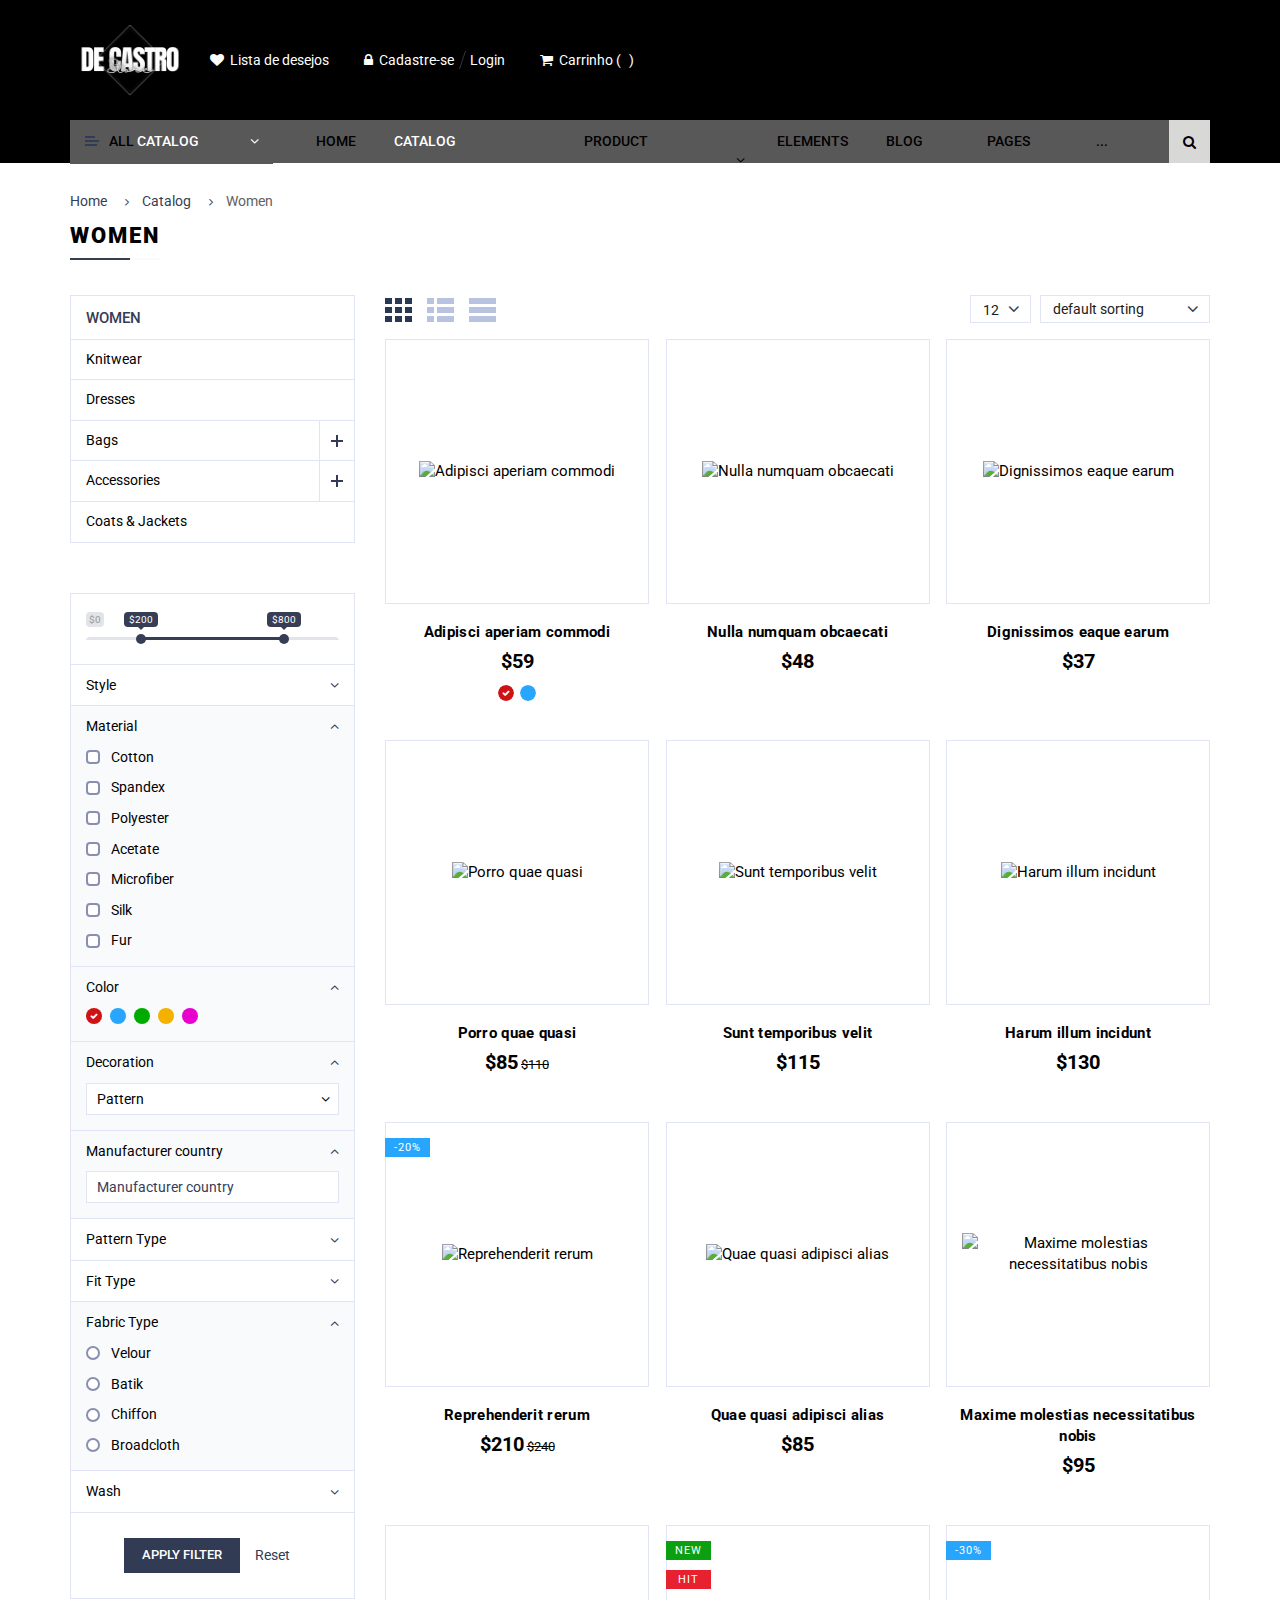
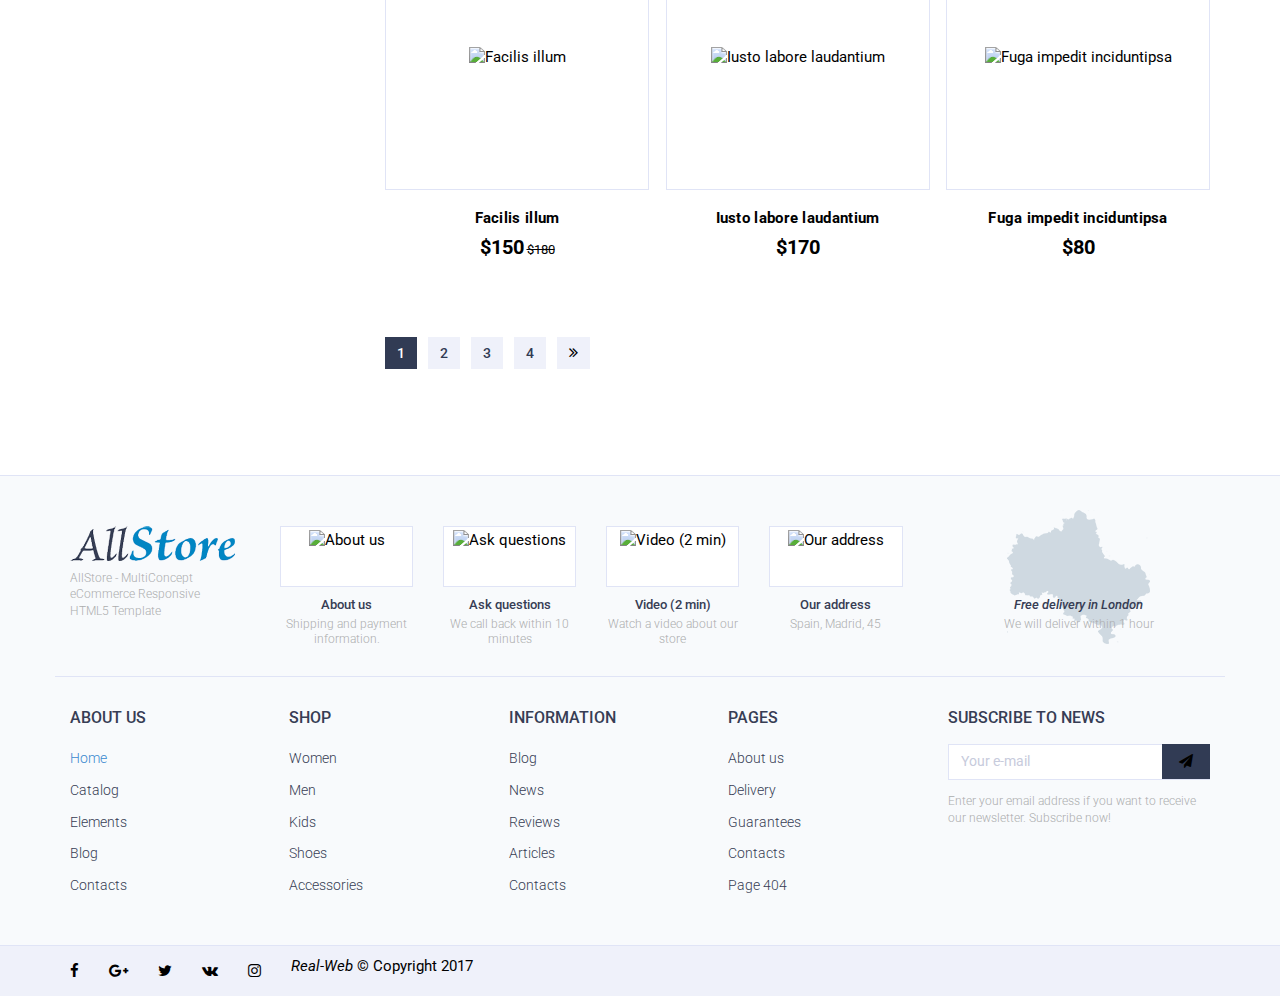
==== commit a6bd2c9d: "update.css" ====
--- a/catalog-gallery.html
+++ b/catalog-gallery.html
@@ -25,54 +25,14 @@
 <!-- Header - start -->
 <header class="header">
 
-	<!-- Topbar - start -->
-	<div class="header_top">
-		<div class="container">
-			<ul class="contactinfo nav nav-pills">
-				<li>
-					<i class='fa fa-phone'></i> +7 777 123 1575
-				</li>
-				<li>
-					<i class="fa fa-envelope"></i> admin@real-web.pro
-				</li>
-			</ul>
-			<!-- Social links -->
-			<ul class="social-icons nav navbar-nav">
-				<li>
-					<a href="http://facebook.com" rel="nofollow" target="_blank">
-						<i class="fa fa-facebook"></i>
-					</a>
-				</li>
-				<li>
-					<a href="http://google.com" rel="nofollow" target="_blank">
-						<i class="fa fa-google-plus"></i>
-					</a>
-				</li>
-				<li>
-					<a href="http://twitter.com" rel="nofollow" target="_blank">
-						<i class="fa fa-twitter"></i>
-					</a>
-				</li>
-				<li>
-					<a href="http://vk.com" rel="nofollow" target="_blank">
-						<i class="fa fa-vk"></i>
-					</a>
-				</li>
-				<li>
-					<a href="http://instagram.com" rel="nofollow" target="_blank">
-						<i class="fa fa-instagram"></i>
-					</a>
-				</li>
-			</ul>		</div>
-	</div>
-	<!-- Topbar - end -->
+
 
 	<!-- Logo, Shop-menu - start -->
 	<div class="header-middle">
 		<div class="container header-middle-cont">
 			<div class="toplogo">
 				<a href="index.html">
-					<img src="img/logo.png" alt="AllStore - MultiConcept eCommerce Template">
+					<img src="img/de castro.png" alt="AllStore - MultiConcept eCommerce Template">
 				</a>
 			</div>
 			<div class="shop-menu">
@@ -81,22 +41,16 @@
 					<li>
 						<a href="wishlist.html">
 							<i class="fa fa-heart"></i>
-							<span class="shop-menu-ttl">Wishlist</span>
-							(<span id="topbar-favorites">1</span>)
+							<span class="shop-menu-ttl">Lista de desejos</span>
+
 						</a>
 					</li>
 
-					<li>
-						<a href="compare.html">
-							<i class="fa fa-bar-chart"></i>
-							<span class="shop-menu-ttl">Compare</span> (5)
-						</a>
-					</li>
 
 					<li class="topauth">
 						<a href="auth.html">
 							<i class="fa fa-lock"></i>
-							<span class="shop-menu-ttl">Registration</span>
+							<span class="shop-menu-ttl">Cadastre-se</span>
 						</a>
 						<a href="auth.html">
 							<span class="shop-menu-ttl">Login</span>
@@ -107,7 +61,7 @@
 						<div class="h-cart">
 							<a href="cart.html">
 								<i class="fa fa-shopping-cart"></i>
-								<span class="shop-menu-ttl">Cart</span>
+								<span class="shop-menu-ttl">Carrinho</span>
 								(<b>0</b>)
 							</a>
 						</div>
--- a/css/style.css
+++ b/css/style.css
@@ -179,37 +179,13 @@
 ----------------------------------*/
 .header {
 	margin: 0 0 27px;
-	background-color: rgb(0, 0, 0);
+
+	background-color: #000000;
 }
 .header:after {
 	display: block;
 	clear: both;
 	content: "";
-}
-.header_top {
-	
-	
-}
-.contactinfo {
-	font-size: 13px;
-	float: left;
-}
-
-.header-middle {
-	background-color: #000000;
-	padding: 25px 0;
-	text-align: justify;
-}
-.header-middle .header-middle-cont {
-	font-size: 0;
-}
-.header-middle .header-middle-cont > * {
-	font-size: 15px;
-}
-.header-middle .header-middle-cont:after {
-	content: '';
-	display: inline-block;
-	width: 100%;
 }
 .toplogo {
 	text-align: left;
@@ -252,7 +228,7 @@
 	line-height: 1;
 }
 .shop-menu ul li a:hover {
-	color: #999494;
+	color: #D9D9D9;
 	opacity: 1 !important;
 	background: transparent;
 }
@@ -262,6 +238,7 @@
 	padding: 0 1px;
 	display: inline-block;
 }
+
 .shop-menu ul li a b {
 	font-weight: 400;
 }
@@ -270,10 +247,12 @@
 	border-bottom: 1px solid transparent;
 	transition: all 0.2s;
 	line-height: 1;
-	color: white;
-}
+	color: #ffffff;
+}
+.shop-menu ul li a i:hover ,
 .shop-menu ul li a:hover .shop-menu-ttl {
-	border-color: #ffffff;
+	color: #FFD600;
+	border-color: #FFD600;
 }
 .shop-menu ul li.topauth a:first-child {
 	margin: 0;
@@ -315,11 +294,11 @@
 	position: relative;
 	color: #ffffff;
 	text-transform: uppercase;
-	border: 1px solid #D8D9D7;
+	border: 1px solid #595859;
 	display: block;
 	padding: 11px 10px 11px 38px;
 	font-weight: 500;
-	background: #BFBFBD url(../img/bar.png) no-repeat 14px 15px;
+	background: #595859 url(../img/bar.png) no-repeat 14px 15px;
 }
 .topmenu .topcatalog .topcatalog-btn:after {
 	position: absolute;
@@ -343,10 +322,10 @@
 .topcatalog .topcatalog-list {
 	position: absolute;
 	top: 100%;
-	background: #D8D9D7;
-	border-top: 1px solid #606B73;
-	border-left: 1px solid #606B73;
-	border-right: 1px solid #606B73;
+	background: #595859;
+	border-top: 1px solid #595859;
+	border-left: 1px solid #595859;
+	border-right: 1px solid #595859;
 	text-align: left;
 	margin: 5px 0 0;
 	transition: all 0.3s ease;
@@ -383,7 +362,7 @@
 	display: block;
 	padding: 11px 25px 11px 13px;
 	transition: all 0.2s;
-	background: #D8D9D7;
+	background: #595859;
 	position: relative;
 	width: 201px;
 	overflow: hidden;
@@ -425,7 +404,7 @@
 	position: absolute;
 	left: 100%;
 	top: -1px;
-	background: #BFBFBD;
+	background: #595859;
 	border: 1px solid #606B73;
 	transition: all 0.3s ease;
 	-webkit-transform: translate3d(0, 8px, 0);
@@ -454,7 +433,7 @@
 }
 .topmenu .mainmenu-btn {
 	position: relative;
-	color: #BFBFBD;
+	color: #000000;
 	text-transform: uppercase;
 	border: 1px solid #D8D9D7;
 	border-right: none;
@@ -462,7 +441,7 @@
 	padding: 11px 10px 11px 43px;
 	font-weight: 500;
 	text-align: left;
-	background: #606B73 url(../img/bar.png) no-repeat 18px 15px;
+	background: #595859 url(../img/bar.png) no-repeat 18px 15px;
 	display: none;
 }
 .topmenu .mainmenu-btn:after {
@@ -476,9 +455,9 @@
 	font-family: FontAwesome;
 }
 .topmenu .mainmenu {
-	border-top: 1px solid #D8D9D7;
-	border-bottom: 1px solid #D8D9D7;
-	background: #D8D9D7;
+	border-top: 1px solid #595859 ;
+	border-bottom: 1px solid #595859 ;
+	background: #595859 ;
 	padding: 0 24px 0 24px;
 }
 .topmenu .mainmenu:after {
@@ -533,88 +512,8 @@
 	content: '';
 	display: block;
 }
-.topmenu .mainmenu > li > .sub-menu {
-	position: absolute;
-	top: 100%;
-	background: #606B73;
-	border-top: 1px solid #606B73;
-	border-left: 1px solid #606B73;
-	border-right: 1px solid #606B73;
-	text-align: left;
-	margin: 5px 0 0;
-	transition: all 0.3s ease;
-	-webkit-transform: translate3d(0, 8px, 0);
-	-moz-transform: translate3d(0, 8px, 0);
-	-ms-transform: translate3d(0, 8px, 0);
-	-o-transform: translate3d(0, 8px, 0);
-	transform: translate3d(0, 8px, 0);
-	visibility: hidden;
-	opacity: 0;
-	z-index: 4;
-	width: 0;
-}
-.topmenu .mainmenu > li:hover > .sub-menu {
-	width: auto;
-	-webkit-transform: translate3d(0, 0, 0);
-	-moz-transform: translate3d(0, 0, 0);
-	-ms-transform: translate3d(0, 0, 0);
-	-o-transform: translate3d(0, 0, 0);
-	transform: translate3d(0, 0, 0);
-	visibility: visible;
-	opacity: 1;
-}
-.topmenu .mainmenu > li > .sub-menu li {
-	position: relative;
-	line-height: 120%;
-}
-.topmenu .mainmenu > li > .sub-menu li a {
-	text-transform: none;
-	font-weight: 400;
-	color: #373d54;
-	font-size: 14px;
-	line-height: 120%;
-	border-bottom: 1px solid #e0e4f6;
-	display: block;
-	padding: 11px 25px 11px 13px;
-	transition: all 0.2s;
-	background: black;
-	position: relative;
-	width: 201px;
-	overflow: hidden;
-	text-overflow: ellipsis;
-	white-space: nowrap;
-}
-.topmenu .mainmenu > li > .sub-menu li a.active {
-	color: #3a89cf;
-}
-.topmenu .mainmenu > li > .sub-menu li:hover > a {
-	background: #fff;
-}
-.topmenu .mainmenu > li > .sub-menu li.menu-item-has-children > a:after {
-    position: absolute;
-    font-family: FontAwesome;
-    content: '\f105';
-    display: block;
-    top: 50%;
-    font-size: 14px;
-    right: 14px;
-    line-height: 100%;
-    margin: -8px 0 0 0;
-}
-.topmenu .mainmenu > li > .sub-menu li:after {
-	content: '';
-	background: #373d54;
-	position: absolute;
-	top: -1px;
-	bottom: -1px;
-	left: -1px;
-	z-index: 3;
-	width: 3px;
-	display: none;
-}
-.topmenu .mainmenu > li > .sub-menu li:hover:after {
-	display: block;
-}
+
+
 /*.topmenu .mainmenu > li > .sub-menu li .fa {
 	position: absolute;
 	right: 14px;
@@ -628,33 +527,6 @@
 	transform: translate(0,-50%);
 	transition: all 0.2s;
 }*/
-.topmenu .mainmenu > li > .sub-menu li ul {
-	position: absolute;
-	left: 100%;
-	top: -1px;
-	background: #606B73;
-	border: 1px solid #e0e4f6;
-	border-bottom: none;
-	transition: all 0.3s ease;
-	-webkit-transform: translate3d(0, 8px, 0);
-	-moz-transform: translate3d(0, 8px, 0);
-	-ms-transform: translate3d(0, 8px, 0);
-	-o-transform: translate3d(0, 8px, 0);
-	transform: translate3d(0, 8px, 0);
-	visibility: hidden;
-	opacity: 0;
-	width: 0;
-}
-.topmenu .mainmenu > li > .sub-menu li:hover > ul {
-	width: auto;
-	-webkit-transform: translate3d(0, 0, 0);
-	-moz-transform: translate3d(0, 0, 0);
-	-ms-transform: translate3d(0, 0, 0);
-	-o-transform: translate3d(0, 0, 0);
-	transform: translate3d(0, 0, 0);
-	visibility: visible;
-	opacity: 1;
-}
 
 /* mainmenu more */
 .topmenu .mainmenu {
@@ -662,52 +534,13 @@
 	overflow: hidden;
 	height: 43px;
 }
-.topmenu .mainmenu.sections-show {
-	overflow: initial;
-}
-.topmenu .mainmenu li.mainmenu-more {
-	position: absolute;
-	top: 0;
-	right: 0;
-	cursor: pointer;
-	color: #18202e;
-	display: none;
-	padding: 0;
-	background: transparent;
-	transition: all 0.2s;
-	border-left: 1px solid transparent;
-}
-.topmenu .mainmenu li.mainmenu-more:hover {
-	background: #fff;
-	border-left: 1px solid #e0e4f6;
-}
+
+
 .mainmenu-more span {
 	display: block;
 	padding: 11px 19px;
 }
-.topmenu .mainmenu li.mainmenu-more .mainmenu-sub {
-	position: absolute;
-	background: #fff;
-	border-top: 1px solid #e0e4f6;
-	border-left: 1px solid #e0e4f6;
-	border-right: 1px solid #e0e4f6;
-	text-align: left;
-	margin: 5px 0 0;
-	transition: all 0.3s ease;
-	-webkit-transform: translate3d(0, 8px, 0);
-	-moz-transform: translate3d(0, 8px, 0);
-	-ms-transform: translate3d(0, 8px, 0);
-	-o-transform: translate3d(0, 8px, 0);
-	transform: translate3d(0, 8px, 0);
-	visibility: hidden;
-	opacity: 0;
-	z-index: 4;
-	width: 0;
-	overflow: hidden;
-	right: 0;
-	left: auto;
-	top: 100%;
-}
+
 .topmenu .mainmenu li.mainmenu-more .mainmenu-sub:after {
 	clear: both;
 	display: block;
